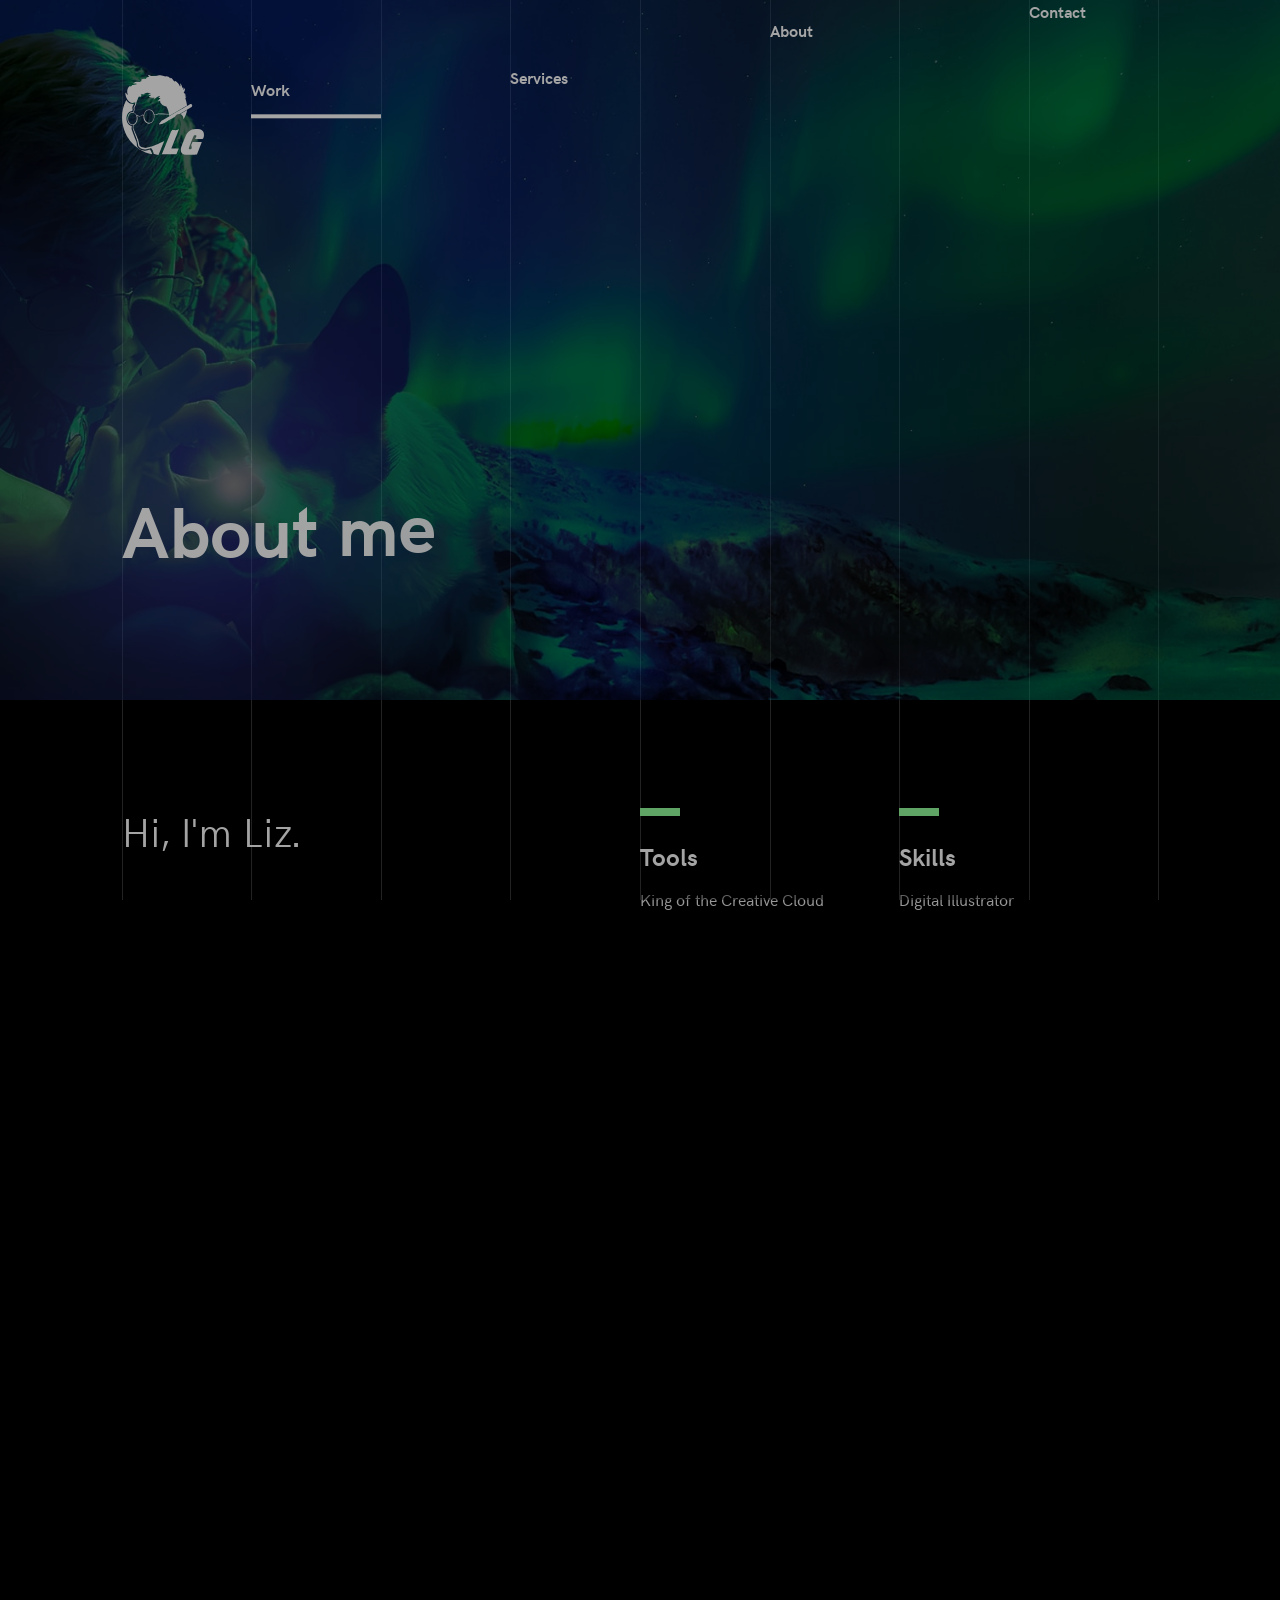
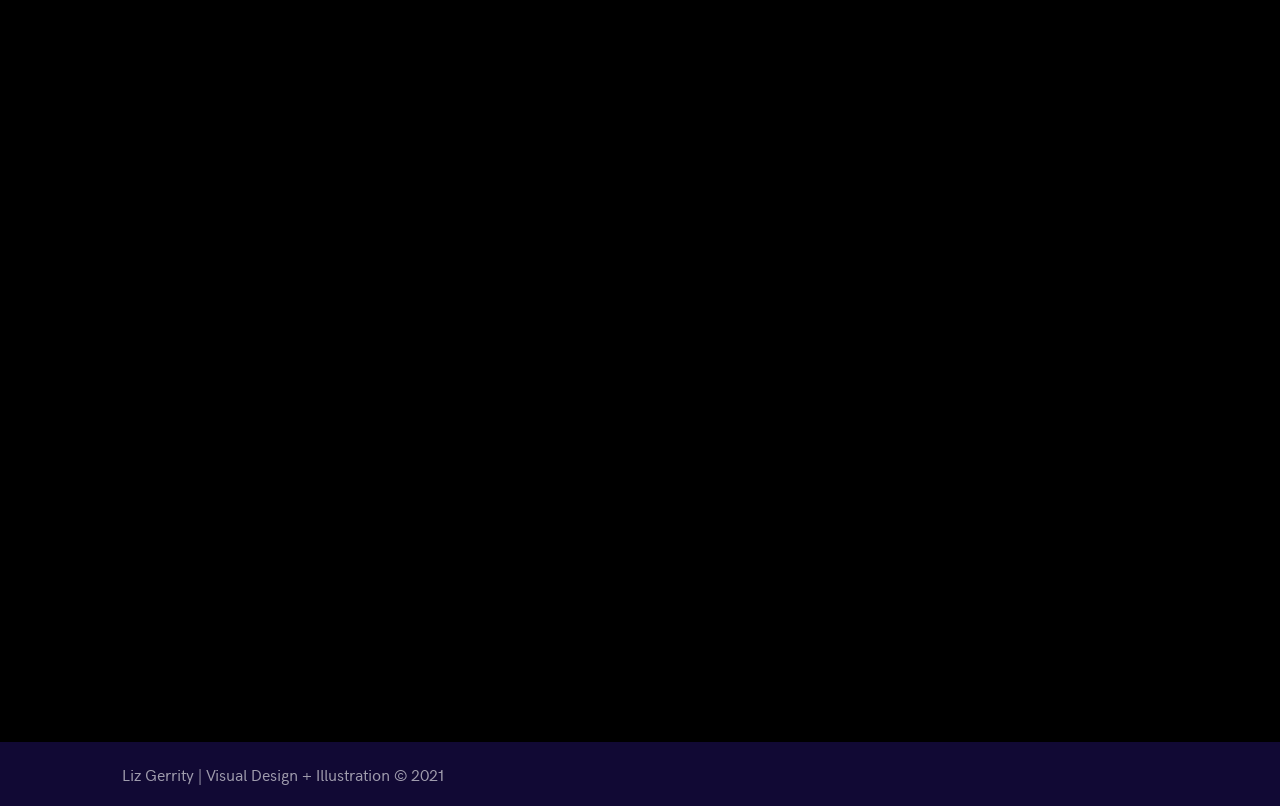
==== about.html @ 6adce179 "Portfolio files" ====
<!DOCTYPE html>
<html lang="en">

<head>
  <title>Liz Gerrity | Visual Design + Illustration</title>
  <meta name="viewport" content="width=device-width, initial-scale=1, maximum-scale=1">
  <meta charset="utf-8">
  <meta name="format-detection" content="telephone=no">
  <link rel="stylesheet" type="text/css" href="css/core.css">
  <link rel="stylesheet" type="text/css" href="css/animsition.min.css">
  <link rel="stylesheet" type="text/css" href="css/elements.css">
  <link rel="stylesheet" type="text/css" href="css/custom.css">
  <link rel="icon" href="favicon.ico">
</head>

<body>
  <div id="wrapper" class="animsition">
    <div id="loader" class="fh">
      <section class="vcenter">
        <div class="container">
          <div class="indicator"> <span class="number">00</span><span class="unit">%</span>
            <div class="loadbar">
              <div class="inner"></div>
            </div>
          </div>
          <div class="img-count"><span class="loaded"></span><span class="description">images loaded</span></div>
        </div>
      </section>
    </div>
    <header id="main-header">
      <div class="container">
        <div class="grid">
          <nav class="main-nav">
            <div class="responsive-nav">
              <div class="bar"></div>
              <div class="bar"></div>
              <div class="bar"></div>
            </div>
            <ul class="nav-links">
              <li class="col-1 brand"><a href="index.html"><img alt="lg" src="images/logo.svg" class="logo"></a></li>
              <li class="col-1 has-dropdown"><a href="index.html" class="active nav-link undefined">Work</a>
                <ul class="dropdown">
                  <li>
                    <h6 class="dropdown-header">CASE STUDIES</h6>
                  </li>
                  <li><a href="trifecta-kombucha.html" class="nav-link undefined">Trifecta Kombucha</a></li>
                  <li><a href="andriotis.html" class="nav-link undefined">Andriotis Law</a></li>
                  <li><a href="otr.html" class="nav-link undefined">Off the Ropes</a></li>
                  <li><a href="julias-star.html" class="nav-link undefined">Julia's Star Foundation</a></li>
                  <li><a href="oberlin-college.html" class="nav-link undefined">Oberlin College</a></li>
                  <li><a href="jis.html" class="nav-link undefined">Jobs in Sports</a></li>
                  <li>
                    <hr class="dropdown-divider" />
                  </li>
                  <li>
                    <h6 class="dropdown-header">WORK</h6>
                  </li>
                  <li><a href="gallery.html" class="nav-link undefined">Gallery</a></li>
                </ul>
              </li>
              <li class="col-1 col-offset-1"><a href="services.html" class="nav-link undefined">Services</a></li>
              <li class="col-1 col-offset-1"><a href="about.html" class="nav-link undefined">About</a></li>
              <li class="col-1 col-offset-1"><a href="contact.html" class="nav-link undefined">Contact</a></li>
            </ul>
          </nav>
        </div>
      </div>
    </header>
    <div id="inner">
      <section class="mb-xl">
        <div class="hero behind-header small">
          <div style="background-image: url(images/profile/profile-hero.jpg);" class="bg faded"></div>
          <div class="vbottom">
            <div class="container">
              <div class="grid mb-md">
                <div class="col-8">
                  <h1 class="animatedText">About me</h1>
                </div>
              </div>
            </div>
          </div>
        </div>
      </section>
      <section class="mb-xl">
        <div class="container">
          <div class="grid">
            <div class="col-3">
              <div class="content-block">
                <h2>Hi, I'm Liz.</h2>
                <p>I'm a visual designer and illustrator.</p>
              </div>
              <br>
              <div class="content-block">
                <h4>The Infernal Lizard King</h4>
                <h3>More about me</h3>
                <ul class="no-style">
                  <li>🐉 Everybody calls me Lizard</li>
                  <li>🦊 I have a corgi named Potato</li>
                  <li>🧙‍♂️ Garth Nix's Old Kingdom series are my favorite books</li>
                  <li>🥊 I'm a Muaythai Champion</li>
                </ul>
                <br>
              </div>
              <div class="content-block">
                <h4>Summon yourself a Lizard</h4>
                <h3>Get in Touch</h3>
                <ul class="no-style">
                  <li>📨 Email: lizgerrity@outlook.com</li>
                  <li>📷 Instagram: @lizgerrity</li>
                </ul>
              </div>
            </div>
            <div class="col-2 col-offset-1">
              <div class="list-block">
                <h3 class="stripe">Tools</h3><span class="label">King of the Creative Cloud</span>
                <ul class="striped">
                  <li>Adobe Illustrator</li>
                  <li>Adobe Photoshop</li>
                  <li>Adobe After Effects</li>
                  <li>Adobe Animate</li>
                  <li>Adobe InDesign</li>
                  <li>Adobe Premiere</li>
                  <li>Adobe Lightroom</li>
                  <li>Adobe XD</li>
                </ul><span class="label">Digital Artist Warchest</span>
                <ul class="striped">
                  <li>Affinity Designer</li>
                  <li>Procreate</li>
                  <li>Clip Studio Paint</li>
                  <li>Lazy Nezumi</li>
                  <li>Astute Graphics</li>
                  <li>Overlord</li>
                </ul><span class="label">UI/UX + Web Silo</span>
                <ul class="striped">
                  <li>Adobe XD</li>
                  <li>Figma</li>
                  <li>Sketch</li>
                  <li>InVision</li>
                  <li>Zeplin</li>
                </ul><span class="label">3D</span>
                <ul class="striped">
                  <li>Blender</li>
                  <li>Maya</li>
                </ul>
              </div>
              <div class="list-block">
                <h3 class="stripe">Awards + Certificates</h3><span class="label">Hubspot</span>
                <ul class="striped">
                  <li>Inbound Marketing</li>
                  <li>Growth Driven Design</li>
                </ul><span class="label">Udemy</span>
                <ul class="striped">
                  <li>Art Fundamentals</li>
                  <li>Character Painting</li>
                  <li>Complete C# Unity Developer 2D</li>
                </ul><span class="label">Domestika</span>
                <ul class="striped">
                  <li>Illustrated Digital Lettering</li>
                  <li>Character Design</li>
                </ul><span class="label">Sharpspring</span>
                <ul class="striped">
                  <li>Sharpspring Certification</li>
                </ul>

              </div>
            </div>
            <div class="col-2">
              <div class="list-block">
                <h3 class="stripe">Skills</h3><span class="label">Digital Illustrator</span>
                <ul class="striped">
                  <li>Illustration</li>
                  <li>Concept Sketching</li>
                  <li>Vector Expert</li>
                </ul><span class="label">Animation, Motion, and Cartooning</span>
                <ul class="striped">
                  <li>2D Animation</li>
                  <li>Motion Design</li>
                  <li>Frame By Frame Animation</li>
                  <li>Storyboarding</li>
                </ul><span class="label">Web Design + Development</span>
                <ul class="striped">
                  <li>Web Design</li>
                  <li>Wireframing</li>
                  <li>Prototyping</li>
                  <li>Responsive Design</li>
                  <li>Product Design</li>
                  <li>Mobile Design</li>
                  <li>HTML5</li>
                  <li>CSS3</li>
                  <li>Javascript</li>
                  <li>WebGL</li>
                </ul><span class="label">Graphic Design</span>
                <ul class="striped">
                  <li>Typography</li>
                  <li>Color Theory</li>
                  <li>Layout Grids</li>
                  <li>Modular Grids</li>
                  <li>Composition</li>
                  <li>Technical Application</li>
                </ul><span class="label">Print Design</span>
                <ul class="striped">
                  <li>Screenprinting</li>
                  <li>Grand Format printing</li>
                  <li>File pre-flighting</li>
                  <li>Vinyl production - printing, plotting, lamination</li>
                </ul>
              </div>
              <div class="list-block">
                <h3 class="stripe">Past Clients</h3><span class="label">The Freelancer's Stable</span>
                <ul class="striped">
                  <li>Oberlin College</li>
                  <li>Andriotis Law</li>
                  <li>Off the Ropes</li>
                  <li>Eworld Fulfillment</li>
                  <li>Trifecta Kombucha</li>
                  <li>Easton Training Center</li>
                  <li>Google Red Rocks</li>
                  <li>Red Dot Storage</li>
                  <li>Prickly Pear Apparel</li>
                  <li>Vibrant Videos</li>
                </ul>
              </div>
            </div>
          </div>
        </div>
      </section>
    </div>
    <footer class="footer">
      <div class="container"><span>Liz Gerrity | Visual Design + Illustration &copy; 2021</span></div>
    </footer>
  </div>
  <script src="js/vendor.js"></script>
  <script src="modules/titan-slider/titan-slider.js"></script>
  <script src="modules/tera-lightbox/tera-lightbox.js"></script>
  <script src="js/functions.js"></script>
</body>

</html>
---- css/core.css ----
@charset "UTF-8";
/*--------------
---   Core   ---
---------------*/
/*! normalize.scss v0.1.0 | MIT License | based on git.io/normalize */
/**
 * 1. Set default font family to sans-serif.
 * 2. Prevent iOS text size adjust after orientation change, without disabling
 *    user zoom.
 */
html {
  font-family: sans-serif;
  /* 1 */
  -ms-text-size-adjust: 100%;
  /* 2 */
  -webkit-text-size-adjust: 100%;
  /* 2 */
}

/**
 * Remove default margin.
 */
body {
  margin: 0;
}

/* HTML5 display definitions
   ========================================================================== */
/**
 * Correct `block` display not defined for any HTML5 element in IE 8/9.
 * Correct `block` display not defined for `details` or `summary` in IE 10/11
 * and Firefox.
 * Correct `block` display not defined for `main` in IE 11.
 */
article,
aside,
details,
figcaption,
figure,
footer,
header,
hgroup,
main,
menu,
nav,
section,
summary {
  display: block;
}

/**
 * 1. Correct `inline-block` display not defined in IE 8/9.
 * 2. Normalize vertical alignment of `progress` in Chrome, Firefox, and Opera.
 */
audio,
canvas,
progress,
video {
  display: inline-block;
  /* 1 */
  vertical-align: baseline;
  /* 2 */
}

/**
 * Prevent modern browsers from displaying `audio` without controls.
 * Remove excess height in iOS 5 devices.
 */
audio:not([controls]) {
  display: none;
  height: 0;
}

/**
 * Address `[hidden]` styling not present in IE 8/9/10.
 * Hide the `template` element in IE 8/9/11, Safari, and Firefox < 22.
 */
[hidden],
template {
  display: none;
}

/* Links
   ========================================================================== */
/**
 * Remove the gray background color from active links in IE 10.
 */
a {
  background-color: transparent;
}

/**
 * Improve readability when focused and also mouse hovered in all browsers.
 */
a:active,
a:hover {
  outline: 0;
}

/* Text-level semantics
   ========================================================================== */
/**
 * Address styling not present in IE 8/9/10/11, Safari, and Chrome.
 */
abbr[title] {
  border-bottom: 1px dotted;
}

/**
 * Address style set to `bolder` in Firefox 4+, Safari, and Chrome.
 */
b,
strong {
  font-weight: bold;
}

/**
 * Address styling not present in Safari and Chrome.
 */
dfn {
  font-style: italic;
}

/**
 * Address variable `h1` font-size and margin within `section` and `article`
 * contexts in Firefox 4+, Safari, and Chrome.
 */
h1 {
  font-size: 2em;
  margin: 0.67em 0;
}

/**
 * Address styling not present in IE 8/9.
 */
mark {
  background: #ff0;
  color: #000;
}

/**
 * Address inconsistent and variable font size in all browsers.
 */
small {
  font-size: 80%;
}

/**
 * Prevent `sub` and `sup` affecting `line-height` in all browsers.
 */
sub,
sup {
  font-size: 75%;
  line-height: 0;
  position: relative;
  vertical-align: baseline;
}

sup {
  top: -0.5em;
}

sub {
  bottom: -0.25em;
}

/* Embedded content
   ========================================================================== */
/**
 * Remove border when inside `a` element in IE 8/9/10.
 */
img {
  border: 0;
}

/**
 * Correct overflow not hidden in IE 9/10/11.
 */
svg:not(:root) {
  overflow: hidden;
}

/* Grouping content
   ========================================================================== */
/**
 * Address margin not present in IE 8/9 and Safari.
 */
figure {
  margin: 1em 40px;
}

/**
 * Address differences between Firefox and other browsers.
 */
hr {
  box-sizing: content-box;
  height: 0;
}

/**
 * Contain overflow in all browsers.
 */
pre {
  overflow: auto;
}

/**
 * Address odd `em`-unit font size rendering in all browsers.
 */
code,
kbd,
pre,
samp {
  font-family: monospace, monospace;
  font-size: 1em;
}

/* Forms
   ========================================================================== */
/**
 * Known limitation: by default, Chrome and Safari on OS X allow very limited
 * styling of `select`, unless a `border` property is set.
 */
/**
 * 1. Correct color not being inherited.
 *    Known issue: affects color of disabled elements.
 * 2. Correct font properties not being inherited.
 * 3. Address margins set differently in Firefox 4+, Safari, and Chrome.
 */
button,
input,
optgroup,
select,
textarea {
  color: inherit;
  /* 1 */
  font: inherit;
  /* 2 */
  margin: 0;
  /* 3 */
}

/**
 * Address `overflow` set to `hidden` in IE 8/9/10/11.
 */
button {
  overflow: visible;
}

/**
 * Address inconsistent `text-transform` inheritance for `button` and `select`.
 * All other form control elements do not inherit `text-transform` values.
 * Correct `button` style inheritance in Firefox, IE 8/9/10/11, and Opera.
 * Correct `select` style inheritance in Firefox.
 */
button,
select {
  text-transform: none;
}

/**
 * 1. Avoid the WebKit bug in Android 4.0.* where (2) destroys native `audio`
 *    and `video` controls.
 * 2. Correct inability to style clickable `input` types in iOS.
 * 3. Improve usability and consistency of cursor style between image-type
 *    `input` and others.
 */
button,
html input[type="button"],
input[type="reset"],
input[type="submit"] {
  -webkit-appearance: button;
  /* 2 */
  cursor: pointer;
  /* 3 */
}

/**
 * Re-set default cursor for disabled elements.
 */
button[disabled],
html input[disabled] {
  cursor: default;
}

/**
 * Remove inner padding and border in Firefox 4+.
 */
button::-moz-focus-inner,
input::-moz-focus-inner {
  border: 0;
  padding: 0;
}

/**
 * Address Firefox 4+ setting `line-height` on `input` using `!important` in
 * the UA stylesheet.
 */
input {
  line-height: normal;
}

/**
 * It's recommended that you don't attempt to style these elements.
 * Firefox's implementation doesn't respect box-sizing, padding, or width.
 *
 * 1. Address box sizing set to `content-box` in IE 8/9/10.
 * 2. Remove excess padding in IE 8/9/10.
 */
input[type="checkbox"],
input[type="radio"] {
  box-sizing: border-box;
  /* 1 */
  padding: 0;
  /* 2 */
}

/**
 * Fix the cursor style for Chrome's increment/decrement buttons. For certain
 * `font-size` values of the `input`, it causes the cursor style of the
 * decrement button to change from `default` to `text`.
 */
input[type="number"]::-webkit-inner-spin-button,
input[type="number"]::-webkit-outer-spin-button {
  height: auto;
}

/**
 * 1. Address `appearance` set to `searchfield` in Safari and Chrome.
 * 2. Address `box-sizing` set to `border-box` in Safari and Chrome
 *    (include `-moz` to future-proof).
 */
input[type="search"] {
  -webkit-appearance: textfield;
  /* 1 */
  /* 2 */
  box-sizing: content-box;
}

/**
 * Remove inner padding and search cancel button in Safari and Chrome on OS X.
 * Safari (but not Chrome) clips the cancel button when the search input has
 * padding (and `textfield` appearance).
 */
input[type="search"]::-webkit-search-cancel-button,
input[type="search"]::-webkit-search-decoration {
  -webkit-appearance: none;
}

/**
 * Define consistent border, margin, and padding.
 */
fieldset {
  border: 1px solid #c0c0c0;
  margin: 0 2px;
  padding: 0.35em 0.625em 0.75em;
}

/**
 * 1. Correct `color` not being inherited in IE 8/9/10/11.
 * 2. Remove padding so people aren't caught out if they zero out fieldsets.
 */
legend {
  border: 0;
  /* 1 */
  padding: 0;
  /* 2 */
}

/**
 * Remove default vertical scrollbar in IE 8/9/10/11.
 */
textarea {
  overflow: auto;
}

/**
 * Don't inherit the `font-weight` (applied by a rule above).
 * NOTE: the default cannot safely be changed in Chrome and Safari on OS X.
 */
optgroup {
  font-weight: bold;
}

/* Tables
   ========================================================================== */
/**
 * Remove most spacing between table cells.
 */
table {
  border-collapse: collapse;
  border-spacing: 0;
}

td,
th {
  padding: 0;
}

/*!
 *  Font Awesome 4.7.0 by @davegandy - http://fontawesome.io - @fontawesome
 *  License - http://fontawesome.io/license (Font: SIL OFL 1.1, CSS: MIT License)
 */
/* FONT PATH
 * -------------------------- */
@font-face {
  font-family: 'FontAwesome';
  src: url("../fonts/fontawesome-webfont.eot?v=4.7.0");
  src: url("../fonts/fontawesome-webfont.eot?#iefix&v=4.7.0") format("embedded-opentype"), url("../fonts/fontawesome-webfont.woff2?v=4.7.0") format("woff2"), url("../fonts/fontawesome-webfont.woff?v=4.7.0") format("woff"), url("../fonts/fontawesome-webfont.ttf?v=4.7.0") format("truetype"), url("../fonts/fontawesome-webfont.svg?v=4.7.0#fontawesomeregular") format("svg");
  font-weight: normal;
  font-style: normal;
}

.fa {
  display: inline-block;
  font: normal normal normal 14px/1 FontAwesome;
  font-size: inherit;
  text-rendering: auto;
  -webkit-font-smoothing: antialiased;
  -moz-osx-font-smoothing: grayscale;
}

/* makes the font 33% larger relative to the icon container */
.fa-lg {
  font-size: 1.33333em;
  line-height: 0.75em;
  vertical-align: -15%;
}

.fa-2x {
  font-size: 2em;
}

.fa-3x {
  font-size: 3em;
}

.fa-4x {
  font-size: 4em;
}

.fa-5x {
  font-size: 5em;
}

.fa-fw {
  width: 1.28571em;
  text-align: center;
}

.fa-ul {
  padding-left: 0;
  margin-left: 2.14286em;
  list-style-type: none;
}

.fa-ul > li {
  position: relative;
}

.fa-li {
  position: absolute;
  left: -2.14286em;
  width: 2.14286em;
  top: 0.14286em;
  text-align: center;
}

.fa-li.fa-lg {
  left: -1.85714em;
}

.fa-border {
  padding: .2em .25em .15em;
  border: solid 0.08em #eee;
  border-radius: .1em;
}

.fa-pull-left {
  float: left;
}

.fa-pull-right {
  float: right;
}

.fa.fa-pull-left {
  margin-right: .3em;
}

.fa.fa-pull-right {
  margin-left: .3em;
}

/* Deprecated as of 4.4.0 */
.pull-right {
  float: right;
}

.pull-left {
  float: left;
}

.fa.pull-left {
  margin-right: .3em;
}

.fa.pull-right {
  margin-left: .3em;
}

.fa-spin {
  animation: fa-spin 2s infinite linear;
}

.fa-pulse {
  animation: fa-spin 1s infinite steps(8);
}

@keyframes fa-spin {
  0% {
    transform: rotate(0deg);
  }
  100% {
    transform: rotate(359deg);
  }
}

.fa-rotate-90 {
  -ms-filter: "progid:DXImageTransform.Microsoft.BasicImage(rotation=1)";
  transform: rotate(90deg);
}

.fa-rotate-180 {
  -ms-filter: "progid:DXImageTransform.Microsoft.BasicImage(rotation=2)";
  transform: rotate(180deg);
}

.fa-rotate-270 {
  -ms-filter: "progid:DXImageTransform.Microsoft.BasicImage(rotation=3)";
  transform: rotate(270deg);
}

.fa-flip-horizontal {
  -ms-filter: "progid:DXImageTransform.Microsoft.BasicImage(rotation=0, mirror=1)";
  transform: scale(-1, 1);
}

.fa-flip-vertical {
  -ms-filter: "progid:DXImageTransform.Microsoft.BasicImage(rotation=2, mirror=1)";
  transform: scale(1, -1);
}

:root .fa-rotate-90,
:root .fa-rotate-180,
:root .fa-rotate-270,
:root .fa-flip-horizontal,
:root .fa-flip-vertical {
  -webkit-filter: none;
          filter: none;
}

.fa-stack {
  position: relative;
  display: inline-block;
  width: 2em;
  height: 2em;
  line-height: 2em;
  vertical-align: middle;
}

.fa-stack-1x, .fa-stack-2x {
  position: absolute;
  left: 0;
  width: 100%;
  text-align: center;
}

.fa-stack-1x {
  line-height: inherit;
}

.fa-stack-2x {
  font-size: 2em;
}

.fa-inverse {
  color: #fff;
}

/* Font Awesome uses the Unicode Private Use Area (PUA) to ensure screen
   readers do not read off random characters that represent icons */
.fa-glass:before {
  content: "";
}

.fa-music:before {
  content: "";
}

.fa-search:before {
  content: "";
}

.fa-envelope-o:before {
  content: "";
}

.fa-heart:before {
  content: "";
}

.fa-star:before {
  content: "";
}

.fa-star-o:before {
  content: "";
}

.fa-user:before {
  content: "";
}

.fa-film:before {
  content: "";
}

.fa-th-large:before {
  content: "";
}

.fa-th:before {
  content: "";
}

.fa-th-list:before {
  content: "";
}

.fa-check:before {
  content: "";
}

.fa-remove:before,
.fa-close:before,
.fa-times:before {
  content: "";
}

.fa-search-plus:before {
  content: "";
}

.fa-search-minus:before {
  content: "";
}

.fa-power-off:before {
  content: "";
}

.fa-signal:before {
  content: "";
}

.fa-gear:before,
.fa-cog:before {
  content: "";
}

.fa-trash-o:before {
  content: "";
}

.fa-home:before {
  content: "";
}

.fa-file-o:before {
  content: "";
}

.fa-clock-o:before {
  content: "";
}

.fa-road:before {
  content: "";
}

.fa-download:before {
  content: "";
}

.fa-arrow-circle-o-down:before {
  content: "";
}

.fa-arrow-circle-o-up:before {
  content: "";
}

.fa-inbox:before {
  content: "";
}

.fa-play-circle-o:before {
  content: "";
}

.fa-rotate-right:before,
.fa-repeat:before {
  content: "";
}

.fa-refresh:before {
  content: "";
}

.fa-list-alt:before {
  content: "";
}

.fa-lock:before {
  content: "";
}

.fa-flag:before {
  content: "";
}

.fa-headphones:before {
  content: "";
}

.fa-volume-off:before {
  content: "";
}

.fa-volume-down:before {
  content: "";
}

.fa-volume-up:before {
  content: "";
}

.fa-qrcode:before {
  content: "";
}

.fa-barcode:before {
  content: "";
}

.fa-tag:before {
  content: "";
}

.fa-tags:before {
  content: "";
}

.fa-book:before {
  content: "";
}

.fa-bookmark:before {
  content: "";
}

.fa-print:before {
  content: "";
}

.fa-camera:before {
  content: "";
}

.fa-font:before {
  content: "";
}

.fa-bold:before {
  content: "";
}

.fa-italic:before {
  content: "";
}

.fa-text-height:before {
  content: "";
}

.fa-text-width:before {
  content: "";
}

.fa-align-left:before {
  content: "";
}

.fa-align-center:before {
  content: "";
}

.fa-align-right:before {
  content: "";
}

.fa-align-justify:before {
  content: "";
}

.fa-list:before {
  content: "";
}

.fa-dedent:before,
.fa-outdent:before {
  content: "";
}

.fa-indent:before {
  content: "";
}

.fa-video-camera:before {
  content: "";
}

.fa-photo:before,
.fa-image:before,
.fa-picture-o:before {
  content: "";
}

.fa-pencil:before {
  content: "";
}

.fa-map-marker:before {
  content: "";
}

.fa-adjust:before {
  content: "";
}

.fa-tint:before {
  content: "";
}

.fa-edit:before,
.fa-pencil-square-o:before {
  content: "";
}

.fa-share-square-o:before {
  content: "";
}

.fa-check-square-o:before {
  content: "";
}

.fa-arrows:before {
  content: "";
}

.fa-step-backward:before {
  content: "";
}

.fa-fast-backward:before {
  content: "";
}

.fa-backward:before {
  content: "";
}

.fa-play:before {
  content: "";
}

.fa-pause:before {
  content: "";
}

.fa-stop:before {
  content: "";
}

.fa-forward:before {
  content: "";
}

.fa-fast-forward:before {
  content: "";
}

.fa-step-forward:before {
  content: "";
}

.fa-eject:before {
  content: "";
}

.fa-chevron-left:before {
  content: "";
}

.fa-chevron-right:before {
  content: "";
}

.fa-plus-circle:before {
  content: "";
}

.fa-minus-circle:before {
  content: "";
}

.fa-times-circle:before {
  content: "";
}

.fa-check-circle:before {
  content: "";
}

.fa-question-circle:before {
  content: "";
}

.fa-info-circle:before {
  content: "";
}

.fa-crosshairs:before {
  content: "";
}

.fa-times-circle-o:before {
  content: "";
}

.fa-check-circle-o:before {
  content: "";
}

.fa-ban:before {
  content: "";
}

.fa-arrow-left:before {
  content: "";
}

.fa-arrow-right:before {
  content: "";
}

.fa-arrow-up:before {
  content: "";
}

.fa-arrow-down:before {
  content: "";
}

.fa-mail-forward:before,
.fa-share:before {
  content: "";
}

.fa-expand:before {
  content: "";
}

.fa-compress:before {
  content: "";
}

.fa-plus:before {
  content: "";
}

.fa-minus:before {
  content: "";
}

.fa-asterisk:before {
  content: "";
}

.fa-exclamation-circle:before {
  content: "";
}

.fa-gift:before {
  content: "";
}

.fa-leaf:before {
  content: "";
}

.fa-fire:before {
  content: "";
}

.fa-eye:before {
  content: "";
}

.fa-eye-slash:before {
  content: "";
}

.fa-warning:before,
.fa-exclamation-triangle:before {
  content: "";
}

.fa-plane:before {
  content: "";
}

.fa-calendar:before {
  content: "";
}

.fa-random:before {
  content: "";
}

.fa-comment:before {
  content: "";
}

.fa-magnet:before {
  content: "";
}

.fa-chevron-up:before {
  content: "";
}

.fa-chevron-down:before {
  content: "";
}

.fa-retweet:before {
  content: "";
}

.fa-shopping-cart:before {
  content: "";
}

.fa-folder:before {
  content: "";
}

.fa-folder-open:before {
  content: "";
}

.fa-arrows-v:before {
  content: "";
}

.fa-arrows-h:before {
  content: "";
}

.fa-bar-chart-o:before,
.fa-bar-chart:before {
  content: "";
}

.fa-twitter-square:before {
  content: "";
}

.fa-facebook-square:before {
  content: "";
}

.fa-camera-retro:before {
  content: "";
}

.fa-key:before {
  content: "";
}

.fa-gears:before,
.fa-cogs:before {
  content: "";
}

.fa-comments:before {
  content: "";
}

.fa-thumbs-o-up:before {
  content: "";
}

.fa-thumbs-o-down:before {
  content: "";
}

.fa-star-half:before {
  content: "";
}

.fa-heart-o:before {
  content: "";
}

.fa-sign-out:before {
  content: "";
}

.fa-linkedin-square:before {
  content: "";
}

.fa-thumb-tack:before {
  content: "";
}

.fa-external-link:before {
  content: "";
}

.fa-sign-in:before {
  content: "";
}

.fa-trophy:before {
  content: "";
}

.fa-github-square:before {
  content: "";
}

.fa-upload:before {
  content: "";
}

.fa-lemon-o:before {
  content: "";
}

.fa-phone:before {
  content: "";
}

.fa-square-o:before {
  content: "";
}

.fa-bookmark-o:before {
  content: "";
}

.fa-phone-square:before {
  content: "";
}

.fa-twitter:before {
  content: "";
}

.fa-facebook-f:before,
.fa-facebook:before {
  content: "";
}

.fa-github:before {
  content: "";
}

.fa-unlock:before {
  content: "";
}

.fa-credit-card:before {
  content: "";
}

.fa-feed:before,
.fa-rss:before {
  content: "";
}

.fa-hdd-o:before {
  content: "";
}

.fa-bullhorn:before {
  content: "";
}

.fa-bell:before {
  content: "";
}

.fa-certificate:before {
  content: "";
}

.fa-hand-o-right:before {
  content: "";
}

.fa-hand-o-left:before {
  content: "";
}

.fa-hand-o-up:before {
  content: "";
}

.fa-hand-o-down:before {
  content: "";
}

.fa-arrow-circle-left:before {
  content: "";
}

.fa-arrow-circle-right:before {
  content: "";
}

.fa-arrow-circle-up:before {
  content: "";
}

.fa-arrow-circle-down:before {
  content: "";
}

.fa-globe:before {
  content: "";
}

.fa-wrench:before {
  content: "";
}

.fa-tasks:before {
  content: "";
}

.fa-filter:before {
  content: "";
}

.fa-briefcase:before {
  content: "";
}

.fa-arrows-alt:before {
  content: "";
}

.fa-group:before,
.fa-users:before {
  content: "";
}

.fa-chain:before,
.fa-link:before {
  content: "";
}

.fa-cloud:before {
  content: "";
}

.fa-flask:before {
  content: "";
}

.fa-cut:before,
.fa-scissors:before {
  content: "";
}

.fa-copy:before,
.fa-files-o:before {
  content: "";
}

.fa-paperclip:before {
  content: "";
}

.fa-save:before,
.fa-floppy-o:before {
  content: "";
}

.fa-square:before {
  content: "";
}

.fa-navicon:before,
.fa-reorder:before,
.fa-bars:before {
  content: "";
}

.fa-list-ul:before {
  content: "";
}

.fa-list-ol:before {
  content: "";
}

.fa-strikethrough:before {
  content: "";
}

.fa-underline:before {
  content: "";
}

.fa-table:before {
  content: "";
}

.fa-magic:before {
  content: "";
}

.fa-truck:before {
  content: "";
}

.fa-pinterest:before {
  content: "";
}

.fa-pinterest-square:before {
  content: "";
}

.fa-google-plus-square:before {
  content: "";
}

.fa-google-plus:before {
  content: "";
}

.fa-money:before {
  content: "";
}

.fa-caret-down:before {
  content: "";
}

.fa-caret-up:before {
  content: "";
}

.fa-caret-left:before {
  content: "";
}

.fa-caret-right:before {
  content: "";
}

.fa-columns:before {
  content: "";
}

.fa-unsorted:before,
.fa-sort:before {
  content: "";
}

.fa-sort-down:before,
.fa-sort-desc:before {
  content: "";
}

.fa-sort-up:before,
.fa-sort-asc:before {
  content: "";
}

.fa-envelope:before {
  content: "";
}

.fa-linkedin:before {
  content: "";
}

.fa-rotate-left:before,
.fa-undo:before {
  content: "";
}

.fa-legal:before,
.fa-gavel:before {
  content: "";
}

.fa-dashboard:before,
.fa-tachometer:before {
  content: "";
}

.fa-comment-o:before {
  content: "";
}

.fa-comments-o:before {
  content: "";
}

.fa-flash:before,
.fa-bolt:before {
  content: "";
}

.fa-sitemap:before {
  content: "";
}

.fa-umbrella:before {
  content: "";
}

.fa-paste:before,
.fa-clipboard:before {
  content: "";
}

.fa-lightbulb-o:before {
  content: "";
}

.fa-exchange:before {
  content: "";
}

.fa-cloud-download:before {
  content: "";
}

.fa-cloud-upload:before {
  content: "";
}

.fa-user-md:before {
  content: "";
}

.fa-stethoscope:before {
  content: "";
}

.fa-suitcase:before {
  content: "";
}

.fa-bell-o:before {
  content: "";
}

.fa-coffee:before {
  content: "";
}

.fa-cutlery:before {
  content: "";
}

.fa-file-text-o:before {
  content: "";
}

.fa-building-o:before {
  content: "";
}

.fa-hospital-o:before {
  content: "";
}

.fa-ambulance:before {
  content: "";
}

.fa-medkit:before {
  content: "";
}

.fa-fighter-jet:before {
  content: "";
}

.fa-beer:before {
  content: "";
}

.fa-h-square:before {
  content: "";
}

.fa-plus-square:before {
  content: "";
}

.fa-angle-double-left:before {
  content: "";
}

.fa-angle-double-right:before {
  content: "";
}

.fa-angle-double-up:before {
  content: "";
}

.fa-angle-double-down:before {
  content: "";
}

.fa-angle-left:before {
  content: "";
}

.fa-angle-right:before {
  content: "";
}

.fa-angle-up:before {
  content: "";
}

.fa-angle-down:before {
  content: "";
}

.fa-desktop:before {
  content: "";
}

.fa-laptop:before {
  content: "";
}

.fa-tablet:before {
  content: "";
}

.fa-mobile-phone:before,
.fa-mobile:before {
  content: "";
}

.fa-circle-o:before {
  content: "";
}

.fa-quote-left:before {
  content: "";
}

.fa-quote-right:before {
  content: "";
}

.fa-spinner:before {
  content: "";
}

.fa-circle:before {
  content: "";
}

.fa-mail-reply:before,
.fa-reply:before {
  content: "";
}

.fa-github-alt:before {
  content: "";
}

.fa-folder-o:before {
  content: "";
}

.fa-folder-open-o:before {
  content: "";
}

.fa-smile-o:before {
  content: "";
}

.fa-frown-o:before {
  content: "";
}

.fa-meh-o:before {
  content: "";
}

.fa-gamepad:before {
  content: "";
}

.fa-keyboard-o:before {
  content: "";
}

.fa-flag-o:before {
  content: "";
}

.fa-flag-checkered:before {
  content: "";
}

.fa-terminal:before {
  content: "";
}

.fa-code:before {
  content: "";
}

.fa-mail-reply-all:before,
.fa-reply-all:before {
  content: "";
}

.fa-star-half-empty:before,
.fa-star-half-full:before,
.fa-star-half-o:before {
  content: "";
}

.fa-location-arrow:before {
  content: "";
}

.fa-crop:before {
  content: "";
}

.fa-code-fork:before {
  content: "";
}

.fa-unlink:before,
.fa-chain-broken:before {
  content: "";
}

.fa-question:before {
  content: "";
}

.fa-info:before {
  content: "";
}

.fa-exclamation:before {
  content: "";
}

.fa-superscript:before {
  content: "";
}

.fa-subscript:before {
  content: "";
}

.fa-eraser:before {
  content: "";
}

.fa-puzzle-piece:before {
  content: "";
}

.fa-microphone:before {
  content: "";
}

.fa-microphone-slash:before {
  content: "";
}

.fa-shield:before {
  content: "";
}

.fa-calendar-o:before {
  content: "";
}

.fa-fire-extinguisher:before {
  content: "";
}

.fa-rocket:before {
  content: "";
}

.fa-maxcdn:before {
  content: "";
}

.fa-chevron-circle-left:before {
  content: "";
}

.fa-chevron-circle-right:before {
  content: "";
}

.fa-chevron-circle-up:before {
  content: "";
}

.fa-chevron-circle-down:before {
  content: "";
}

.fa-html5:before {
  content: "";
}

.fa-css3:before {
  content: "";
}

.fa-anchor:before {
  content: "";
}

.fa-unlock-alt:before {
  content: "";
}

.fa-bullseye:before {
  content: "";
}

.fa-ellipsis-h:before {
  content: "";
}

.fa-ellipsis-v:before {
  content: "";
}

.fa-rss-square:before {
  content: "";
}

.fa-play-circle:before {
  content: "";
}

.fa-ticket:before {
  content: "";
}

.fa-minus-square:before {
  content: "";
}

.fa-minus-square-o:before {
  content: "";
}

.fa-level-up:before {
  content: "";
}

.fa-level-down:before {
  content: "";
}

.fa-check-square:before {
  content: "";
}

.fa-pencil-square:before {
  content: "";
}

.fa-external-link-square:before {
  content: "";
}

.fa-share-square:before {
  content: "";
}

.fa-compass:before {
  content: "";
}

.fa-toggle-down:before,
.fa-caret-square-o-down:before {
  content: "";
}

.fa-toggle-up:before,
.fa-caret-square-o-up:before {
  content: "";
}

.fa-toggle-right:before,
.fa-caret-square-o-right:before {
  content: "";
}

.fa-euro:before,
.fa-eur:before {
  content: "";
}

.fa-gbp:before {
  content: "";
}

.fa-dollar:before,
.fa-usd:before {
  content: "";
}

.fa-rupee:before,
.fa-inr:before {
  content: "";
}

.fa-cny:before,
.fa-rmb:before,
.fa-yen:before,
.fa-jpy:before {
  content: "";
}

.fa-ruble:before,
.fa-rouble:before,
.fa-rub:before {
  content: "";
}

.fa-won:before,
.fa-krw:before {
  content: "";
}

.fa-bitcoin:before,
.fa-btc:before {
  content: "";
}

.fa-file:before {
  content: "";
}

.fa-file-text:before {
  content: "";
}

.fa-sort-alpha-asc:before {
  content: "";
}

.fa-sort-alpha-desc:before {
  content: "";
}

.fa-sort-amount-asc:before {
  content: "";
}

.fa-sort-amount-desc:before {
  content: "";
}

.fa-sort-numeric-asc:before {
  content: "";
}

.fa-sort-numeric-desc:before {
  content: "";
}

.fa-thumbs-up:before {
  content: "";
}

.fa-thumbs-down:before {
  content: "";
}

.fa-youtube-square:before {
  content: "";
}

.fa-youtube:before {
  content: "";
}

.fa-xing:before {
  content: "";
}

.fa-xing-square:before {
  content: "";
}

.fa-youtube-play:before {
  content: "";
}

.fa-dropbox:before {
  content: "";
}

.fa-stack-overflow:before {
  content: "";
}

.fa-instagram:before {
  content: "";
}

.fa-flickr:before {
  content: "";
}

.fa-adn:before {
  content: "";
}

.fa-bitbucket:before {
  content: "";
}

.fa-bitbucket-square:before {
  content: "";
}

.fa-tumblr:before {
  content: "";
}

.fa-tumblr-square:before {
  content: "";
}

.fa-long-arrow-down:before {
  content: "";
}

.fa-long-arrow-up:before {
  content: "";
}

.fa-long-arrow-left:before {
  content: "";
}

.fa-long-arrow-right:before {
  content: "";
}

.fa-apple:before {
  content: "";
}

.fa-windows:before {
  content: "";
}

.fa-android:before {
  content: "";
}

.fa-linux:before {
  content: "";
}

.fa-dribbble:before {
  content: "";
}

.fa-skype:before {
  content: "";
}

.fa-foursquare:before {
  content: "";
}

.fa-trello:before {
  content: "";
}

.fa-female:before {
  content: "";
}

.fa-male:before {
  content: "";
}

.fa-gittip:before,
.fa-gratipay:before {
  content: "";
}

.fa-sun-o:before {
  content: "";
}

.fa-moon-o:before {
  content: "";
}

.fa-archive:before {
  content: "";
}

.fa-bug:before {
  content: "";
}

.fa-vk:before {
  content: "";
}

.fa-weibo:before {
  content: "";
}

.fa-renren:before {
  content: "";
}

.fa-pagelines:before {
  content: "";
}

.fa-stack-exchange:before {
  content: "";
}

.fa-arrow-circle-o-right:before {
  content: "";
}

.fa-arrow-circle-o-left:before {
  content: "";
}

.fa-toggle-left:before,
.fa-caret-square-o-left:before {
  content: "";
}

.fa-dot-circle-o:before {
  content: "";
}

.fa-wheelchair:before {
  content: "";
}

.fa-vimeo-square:before {
  content: "";
}

.fa-turkish-lira:before,
.fa-try:before {
  content: "";
}

.fa-plus-square-o:before {
  content: "";
}

.fa-space-shuttle:before {
  content: "";
}

.fa-slack:before {
  content: "";
}

.fa-envelope-square:before {
  content: "";
}

.fa-wordpress:before {
  content: "";
}

.fa-openid:before {
  content: "";
}

.fa-institution:before,
.fa-bank:before,
.fa-university:before {
  content: "";
}

.fa-mortar-board:before,
.fa-graduation-cap:before {
  content: "";
}

.fa-yahoo:before {
  content: "";
}

.fa-google:before {
  content: "";
}

.fa-reddit:before {
  content: "";
}

.fa-reddit-square:before {
  content: "";
}

.fa-stumbleupon-circle:before {
  content: "";
}

.fa-stumbleupon:before {
  content: "";
}

.fa-delicious:before {
  content: "";
}

.fa-digg:before {
  content: "";
}

.fa-pied-piper-pp:before {
  content: "";
}

.fa-pied-piper-alt:before {
  content: "";
}

.fa-drupal:before {
  content: "";
}

.fa-joomla:before {
  content: "";
}

.fa-language:before {
  content: "";
}

.fa-fax:before {
  content: "";
}

.fa-building:before {
  content: "";
}

.fa-child:before {
  content: "";
}

.fa-paw:before {
  content: "";
}

.fa-spoon:before {
  content: "";
}

.fa-cube:before {
  content: "";
}

.fa-cubes:before {
  content: "";
}

.fa-behance:before {
  content: "";
}

.fa-behance-square:before {
  content: "";
}

.fa-steam:before {
  content: "";
}

.fa-steam-square:before {
  content: "";
}

.fa-recycle:before {
  content: "";
}

.fa-automobile:before,
.fa-car:before {
  content: "";
}

.fa-cab:before,
.fa-taxi:before {
  content: "";
}

.fa-tree:before {
  content: "";
}

.fa-spotify:before {
  content: "";
}

.fa-deviantart:before {
  content: "";
}

.fa-soundcloud:before {
  content: "";
}

.fa-database:before {
  content: "";
}

.fa-file-pdf-o:before {
  content: "";
}

.fa-file-word-o:before {
  content: "";
}

.fa-file-excel-o:before {
  content: "";
}

.fa-file-powerpoint-o:before {
  content: "";
}

.fa-file-photo-o:before,
.fa-file-picture-o:before,
.fa-file-image-o:before {
  content: "";
}

.fa-file-zip-o:before,
.fa-file-archive-o:before {
  content: "";
}

.fa-file-sound-o:before,
.fa-file-audio-o:before {
  content: "";
}

.fa-file-movie-o:before,
.fa-file-video-o:before {
  content: "";
}

.fa-file-code-o:before {
  content: "";
}

.fa-vine:before {
  content: "";
}

.fa-codepen:before {
  content: "";
}

.fa-jsfiddle:before {
  content: "";
}

.fa-life-bouy:before,
.fa-life-buoy:before,
.fa-life-saver:before,
.fa-support:before,
.fa-life-ring:before {
  content: "";
}

.fa-circle-o-notch:before {
  content: "";
}

.fa-ra:before,
.fa-resistance:before,
.fa-rebel:before {
  content: "";
}

.fa-ge:before,
.fa-empire:before {
  content: "";
}

.fa-git-square:before {
  content: "";
}

.fa-git:before {
  content: "";
}

.fa-y-combinator-square:before,
.fa-yc-square:before,
.fa-hacker-news:before {
  content: "";
}

.fa-tencent-weibo:before {
  content: "";
}

.fa-qq:before {
  content: "";
}

.fa-wechat:before,
.fa-weixin:before {
  content: "";
}

.fa-send:before,
.fa-paper-plane:before {
  content: "";
}

.fa-send-o:before,
.fa-paper-plane-o:before {
  content: "";
}

.fa-history:before {
  content: "";
}

.fa-circle-thin:before {
  content: "";
}

.fa-header:before {
  content: "";
}

.fa-paragraph:before {
  content: "";
}

.fa-sliders:before {
  content: "";
}

.fa-share-alt:before {
  content: "";
}

.fa-share-alt-square:before {
  content: "";
}

.fa-bomb:before {
  content: "";
}

.fa-soccer-ball-o:before,
.fa-futbol-o:before {
  content: "";
}

.fa-tty:before {
  content: "";
}

.fa-binoculars:before {
  content: "";
}

.fa-plug:before {
  content: "";
}

.fa-slideshare:before {
  content: "";
}

.fa-twitch:before {
  content: "";
}

.fa-yelp:before {
  content: "";
}

.fa-newspaper-o:before {
  content: "";
}

.fa-wifi:before {
  content: "";
}

.fa-calculator:before {
  content: "";
}

.fa-paypal:before {
  content: "";
}

.fa-google-wallet:before {
  content: "";
}

.fa-cc-visa:before {
  content: "";
}

.fa-cc-mastercard:before {
  content: "";
}

.fa-cc-discover:before {
  content: "";
}

.fa-cc-amex:before {
  content: "";
}

.fa-cc-paypal:before {
  content: "";
}

.fa-cc-stripe:before {
  content: "";
}

.fa-bell-slash:before {
  content: "";
}

.fa-bell-slash-o:before {
  content: "";
}

.fa-trash:before {
  content: "";
}

.fa-copyright:before {
  content: "";
}

.fa-at:before {
  content: "";
}

.fa-eyedropper:before {
  content: "";
}

.fa-paint-brush:before {
  content: "";
}

.fa-birthday-cake:before {
  content: "";
}

.fa-area-chart:before {
  content: "";
}

.fa-pie-chart:before {
  content: "";
}

.fa-line-chart:before {
  content: "";
}

.fa-lastfm:before {
  content: "";
}

.fa-lastfm-square:before {
  content: "";
}

.fa-toggle-off:before {
  content: "";
}

.fa-toggle-on:before {
  content: "";
}

.fa-bicycle:before {
  content: "";
}

.fa-bus:before {
  content: "";
}

.fa-ioxhost:before {
  content: "";
}

.fa-angellist:before {
  content: "";
}

.fa-cc:before {
  content: "";
}

.fa-shekel:before,
.fa-sheqel:before,
.fa-ils:before {
  content: "";
}

.fa-meanpath:before {
  content: "";
}

.fa-buysellads:before {
  content: "";
}

.fa-connectdevelop:before {
  content: "";
}

.fa-dashcube:before {
  content: "";
}

.fa-forumbee:before {
  content: "";
}

.fa-leanpub:before {
  content: "";
}

.fa-sellsy:before {
  content: "";
}

.fa-shirtsinbulk:before {
  content: "";
}

.fa-simplybuilt:before {
  content: "";
}

.fa-skyatlas:before {
  content: "";
}

.fa-cart-plus:before {
  content: "";
}

.fa-cart-arrow-down:before {
  content: "";
}

.fa-diamond:before {
  content: "";
}

.fa-ship:before {
  content: "";
}

.fa-user-secret:before {
  content: "";
}

.fa-motorcycle:before {
  content: "";
}

.fa-street-view:before {
  content: "";
}

.fa-heartbeat:before {
  content: "";
}

.fa-venus:before {
  content: "";
}

.fa-mars:before {
  content: "";
}

.fa-mercury:before {
  content: "";
}

.fa-intersex:before,
.fa-transgender:before {
  content: "";
}

.fa-transgender-alt:before {
  content: "";
}

.fa-venus-double:before {
  content: "";
}

.fa-mars-double:before {
  content: "";
}

.fa-venus-mars:before {
  content: "";
}

.fa-mars-stroke:before {
  content: "";
}

.fa-mars-stroke-v:before {
  content: "";
}

.fa-mars-stroke-h:before {
  content: "";
}

.fa-neuter:before {
  content: "";
}

.fa-genderless:before {
  content: "";
}

.fa-facebook-official:before {
  content: "";
}

.fa-pinterest-p:before {
  content: "";
}

.fa-whatsapp:before {
  content: "";
}

.fa-server:before {
  content: "";
}

.fa-user-plus:before {
  content: "";
}

.fa-user-times:before {
  content: "";
}

.fa-hotel:before,
.fa-bed:before {
  content: "";
}

.fa-viacoin:before {
  content: "";
}

.fa-train:before {
  content: "";
}

.fa-subway:before {
  content: "";
}

.fa-medium:before {
  content: "";
}

.fa-yc:before,
.fa-y-combinator:before {
  content: "";
}

.fa-optin-monster:before {
  content: "";
}

.fa-opencart:before {
  content: "";
}

.fa-expeditedssl:before {
  content: "";
}

.fa-battery-4:before,
.fa-battery:before,
.fa-battery-full:before {
  content: "";
}

.fa-battery-3:before,
.fa-battery-three-quarters:before {
  content: "";
}

.fa-battery-2:before,
.fa-battery-half:before {
  content: "";
}

.fa-battery-1:before,
.fa-battery-quarter:before {
  content: "";
}

.fa-battery-0:before,
.fa-battery-empty:before {
  content: "";
}

.fa-mouse-pointer:before {
  content: "";
}

.fa-i-cursor:before {
  content: "";
}

.fa-object-group:before {
  content: "";
}

.fa-object-ungroup:before {
  content: "";
}

.fa-sticky-note:before {
  content: "";
}

.fa-sticky-note-o:before {
  content: "";
}

.fa-cc-jcb:before {
  content: "";
}

.fa-cc-diners-club:before {
  content: "";
}

.fa-clone:before {
  content: "";
}

.fa-balance-scale:before {
  content: "";
}

.fa-hourglass-o:before {
  content: "";
}

.fa-hourglass-1:before,
.fa-hourglass-start:before {
  content: "";
}

.fa-hourglass-2:before,
.fa-hourglass-half:before {
  content: "";
}

.fa-hourglass-3:before,
.fa-hourglass-end:before {
  content: "";
}

.fa-hourglass:before {
  content: "";
}

.fa-hand-grab-o:before,
.fa-hand-rock-o:before {
  content: "";
}

.fa-hand-stop-o:before,
.fa-hand-paper-o:before {
  content: "";
}

.fa-hand-scissors-o:before {
  content: "";
}

.fa-hand-lizard-o:before {
  content: "";
}

.fa-hand-spock-o:before {
  content: "";
}

.fa-hand-pointer-o:before {
  content: "";
}

.fa-hand-peace-o:before {
  content: "";
}

.fa-trademark:before {
  content: "";
}

.fa-registered:before {
  content: "";
}

.fa-creative-commons:before {
  content: "";
}

.fa-gg:before {
  content: "";
}

.fa-gg-circle:before {
  content: "";
}

.fa-tripadvisor:before {
  content: "";
}

.fa-odnoklassniki:before {
  content: "";
}

.fa-odnoklassniki-square:before {
  content: "";
}

.fa-get-pocket:before {
  content: "";
}

.fa-wikipedia-w:before {
  content: "";
}

.fa-safari:before {
  content: "";
}

.fa-chrome:before {
  content: "";
}

.fa-firefox:before {
  content: "";
}

.fa-opera:before {
  content: "";
}

.fa-internet-explorer:before {
  content: "";
}

.fa-tv:before,
.fa-television:before {
  content: "";
}

.fa-contao:before {
  content: "";
}

.fa-500px:before {
  content: "";
}

.fa-amazon:before {
  content: "";
}

.fa-calendar-plus-o:before {
  content: "";
}

.fa-calendar-minus-o:before {
  content: "";
}

.fa-calendar-times-o:before {
  content: "";
}

.fa-calendar-check-o:before {
  content: "";
}

.fa-industry:before {
  content: "";
}

.fa-map-pin:before {
  content: "";
}

.fa-map-signs:before {
  content: "";
}

.fa-map-o:before {
  content: "";
}

.fa-map:before {
  content: "";
}

.fa-commenting:before {
  content: "";
}

.fa-commenting-o:before {
  content: "";
}

.fa-houzz:before {
  content: "";
}

.fa-vimeo:before {
  content: "";
}

.fa-black-tie:before {
  content: "";
}

.fa-fonticons:before {
  content: "";
}

.fa-reddit-alien:before {
  content: "";
}

.fa-edge:before {
  content: "";
}

.fa-credit-card-alt:before {
  content: "";
}

.fa-codiepie:before {
  content: "";
}

.fa-modx:before {
  content: "";
}

.fa-fort-awesome:before {
  content: "";
}

.fa-usb:before {
  content: "";
}

.fa-product-hunt:before {
  content: "";
}

.fa-mixcloud:before {
  content: "";
}

.fa-scribd:before {
  content: "";
}

.fa-pause-circle:before {
  content: "";
}

.fa-pause-circle-o:before {
  content: "";
}

.fa-stop-circle:before {
  content: "";
}

.fa-stop-circle-o:before {
  content: "";
}

.fa-shopping-bag:before {
  content: "";
}

.fa-shopping-basket:before {
  content: "";
}

.fa-hashtag:before {
  content: "";
}

.fa-bluetooth:before {
  content: "";
}

.fa-bluetooth-b:before {
  content: "";
}

.fa-percent:before {
  content: "";
}

.fa-gitlab:before {
  content: "";
}

.fa-wpbeginner:before {
  content: "";
}

.fa-wpforms:before {
  content: "";
}

.fa-envira:before {
  content: "";
}

.fa-universal-access:before {
  content: "";
}

.fa-wheelchair-alt:before {
  content: "";
}

.fa-question-circle-o:before {
  content: "";
}

.fa-blind:before {
  content: "";
}

.fa-audio-description:before {
  content: "";
}

.fa-volume-control-phone:before {
  content: "";
}

.fa-braille:before {
  content: "";
}

.fa-assistive-listening-systems:before {
  content: "";
}

.fa-asl-interpreting:before,
.fa-american-sign-language-interpreting:before {
  content: "";
}

.fa-deafness:before,
.fa-hard-of-hearing:before,
.fa-deaf:before {
  content: "";
}

.fa-glide:before {
  content: "";
}

.fa-glide-g:before {
  content: "";
}

.fa-signing:before,
.fa-sign-language:before {
  content: "";
}

.fa-low-vision:before {
  content: "";
}

.fa-viadeo:before {
  content: "";
}

.fa-viadeo-square:before {
  content: "";
}

.fa-snapchat:before {
  content: "";
}

.fa-snapchat-ghost:before {
  content: "";
}

.fa-snapchat-square:before {
  content: "";
}

.fa-pied-piper:before {
  content: "";
}

.fa-first-order:before {
  content: "";
}

.fa-yoast:before {
  content: "";
}

.fa-themeisle:before {
  content: "";
}

.fa-google-plus-circle:before,
.fa-google-plus-official:before {
  content: "";
}

.fa-fa:before,
.fa-font-awesome:before {
  content: "";
}

.fa-handshake-o:before {
  content: "";
}

.fa-envelope-open:before {
  content: "";
}

.fa-envelope-open-o:before {
  content: "";
}

.fa-linode:before {
  content: "";
}

.fa-address-book:before {
  content: "";
}

.fa-address-book-o:before {
  content: "";
}

.fa-vcard:before,
.fa-address-card:before {
  content: "";
}

.fa-vcard-o:before,
.fa-address-card-o:before {
  content: "";
}

.fa-user-circle:before {
  content: "";
}

.fa-user-circle-o:before {
  content: "";
}

.fa-user-o:before {
  content: "";
}

.fa-id-badge:before {
  content: "";
}

.fa-drivers-license:before,
.fa-id-card:before {
  content: "";
}

.fa-drivers-license-o:before,
.fa-id-card-o:before {
  content: "";
}

.fa-quora:before {
  content: "";
}

.fa-free-code-camp:before {
  content: "";
}

.fa-telegram:before {
  content: "";
}

.fa-thermometer-4:before,
.fa-thermometer:before,
.fa-thermometer-full:before {
  content: "";
}

.fa-thermometer-3:before,
.fa-thermometer-three-quarters:before {
  content: "";
}

.fa-thermometer-2:before,
.fa-thermometer-half:before {
  content: "";
}

.fa-thermometer-1:before,
.fa-thermometer-quarter:before {
  content: "";
}

.fa-thermometer-0:before,
.fa-thermometer-empty:before {
  content: "";
}

.fa-shower:before {
  content: "";
}

.fa-bathtub:before,
.fa-s15:before,
.fa-bath:before {
  content: "";
}

.fa-podcast:before {
  content: "";
}

.fa-window-maximize:before {
  content: "";
}

.fa-window-minimize:before {
  content: "";
}

.fa-window-restore:before {
  content: "";
}

.fa-times-rectangle:before,
.fa-window-close:before {
  content: "";
}

.fa-times-rectangle-o:before,
.fa-window-close-o:before {
  content: "";
}

.fa-bandcamp:before {
  content: "";
}

.fa-grav:before {
  content: "";
}

.fa-etsy:before {
  content: "";
}

.fa-imdb:before {
  content: "";
}

.fa-ravelry:before {
  content: "";
}

.fa-eercast:before {
  content: "";
}

.fa-microchip:before {
  content: "";
}

.fa-snowflake-o:before {
  content: "";
}

.fa-superpowers:before {
  content: "";
}

.fa-wpexplorer:before {
  content: "";
}

.fa-meetup:before {
  content: "";
}

.sr-only {
  position: absolute;
  width: 1px;
  height: 1px;
  padding: 0;
  margin: -1px;
  overflow: hidden;
  clip: rect(0, 0, 0, 0);
  border: 0;
}

.sr-only-focusable:active, .sr-only-focusable:focus {
  position: static;
  width: auto;
  height: auto;
  margin: 0;
  overflow: visible;
  clip: auto;
}

/*!
  Ionicons, v4.2.3
  Created by Ben Sperry for the Ionic Framework, http://ionicons.com/
  https://twitter.com/benjsperry  https://twitter.com/ionicframework
  MIT License: https://github.com/driftyco/ionicons

  Android-style icons originally built by Google’s
  Material Design Icons: https://github.com/google/material-design-icons
  used under CC BY http://creativecommons.org/licenses/by/4.0/
  Modified icons to fit ionicon’s grid from original.
*/
@font-face {
  font-family: "Ionicons";
  src: url("../fonts/ionicons.eot?v=4.2.3");
  src: url("../fonts/ionicons.eot?v=4.2.3#iefix") format("embedded-opentype"), url("../fonts/ionicons.woff2?v=4.2.3") format("woff2"), url("../fonts/ionicons.woff?v=4.2.3") format("woff"), url("../fonts/ionicons.ttf?v=4.2.3") format("truetype"), url("../fonts/ionicons.svg?v=4.2.3#Ionicons") format("svg");
  font-weight: normal;
  font-style: normal;
}

.ion, .ionicons,
.ion-ios-add:before,
.ion-ios-add-circle:before,
.ion-ios-add-circle-outline:before,
.ion-ios-airplane:before,
.ion-ios-alarm:before,
.ion-ios-albums:before,
.ion-ios-alert:before,
.ion-ios-american-football:before,
.ion-ios-analytics:before,
.ion-ios-aperture:before,
.ion-ios-apps:before,
.ion-ios-appstore:before,
.ion-ios-archive:before,
.ion-ios-arrow-back:before,
.ion-ios-arrow-down:before,
.ion-ios-arrow-dropdown:before,
.ion-ios-arrow-dropdown-circle:before,
.ion-ios-arrow-dropleft:before,
.ion-ios-arrow-dropleft-circle:before,
.ion-ios-arrow-dropright:before,
.ion-ios-arrow-dropright-circle:before,
.ion-ios-arrow-dropup:before,
.ion-ios-arrow-dropup-circle:before,
.ion-ios-arrow-forward:before,
.ion-ios-arrow-round-back:before,
.ion-ios-arrow-round-down:before,
.ion-ios-arrow-round-forward:before,
.ion-ios-arrow-round-up:before,
.ion-ios-arrow-up:before,
.ion-ios-at:before,
.ion-ios-attach:before,
.ion-ios-backspace:before,
.ion-ios-barcode:before,
.ion-ios-baseball:before,
.ion-ios-basket:before,
.ion-ios-basketball:before,
.ion-ios-battery-charging:before,
.ion-ios-battery-dead:before,
.ion-ios-battery-full:before,
.ion-ios-beaker:before,
.ion-ios-bed:before,
.ion-ios-beer:before,
.ion-ios-bicycle:before,
.ion-ios-bluetooth:before,
.ion-ios-boat:before,
.ion-ios-body:before,
.ion-ios-bonfire:before,
.ion-ios-book:before,
.ion-ios-bookmark:before,
.ion-ios-bookmarks:before,
.ion-ios-bowtie:before,
.ion-ios-briefcase:before,
.ion-ios-browsers:before,
.ion-ios-brush:before,
.ion-ios-bug:before,
.ion-ios-build:before,
.ion-ios-bulb:before,
.ion-ios-bus:before,
.ion-ios-business:before,
.ion-ios-cafe:before,
.ion-ios-calculator:before,
.ion-ios-calendar:before,
.ion-ios-call:before,
.ion-ios-camera:before,
.ion-ios-car:before,
.ion-ios-card:before,
.ion-ios-cart:before,
.ion-ios-cash:before,
.ion-ios-cellular:before,
.ion-ios-chatboxes:before,
.ion-ios-chatbubbles:before,
.ion-ios-checkbox:before,
.ion-ios-checkbox-outline:before,
.ion-ios-checkmark:before,
.ion-ios-checkmark-circle:before,
.ion-ios-checkmark-circle-outline:before,
.ion-ios-clipboard:before,
.ion-ios-clock:before,
.ion-ios-close:before,
.ion-ios-close-circle:before,
.ion-ios-close-circle-outline:before,
.ion-ios-cloud:before,
.ion-ios-cloud-circle:before,
.ion-ios-cloud-done:before,
.ion-ios-cloud-download:before,
.ion-ios-cloud-outline:before,
.ion-ios-cloud-upload:before,
.ion-ios-cloudy:before,
.ion-ios-cloudy-night:before,
.ion-ios-code:before,
.ion-ios-code-download:before,
.ion-ios-code-working:before,
.ion-ios-cog:before,
.ion-ios-color-fill:before,
.ion-ios-color-filter:before,
.ion-ios-color-palette:before,
.ion-ios-color-wand:before,
.ion-ios-compass:before,
.ion-ios-construct:before,
.ion-ios-contact:before,
.ion-ios-contacts:before,
.ion-ios-contract:before,
.ion-ios-contrast:before,
.ion-ios-copy:before,
.ion-ios-create:before,
.ion-ios-crop:before,
.ion-ios-cube:before,
.ion-ios-cut:before,
.ion-ios-desktop:before,
.ion-ios-disc:before,
.ion-ios-document:before,
.ion-ios-done-all:before,
.ion-ios-download:before,
.ion-ios-easel:before,
.ion-ios-egg:before,
.ion-ios-exit:before,
.ion-ios-expand:before,
.ion-ios-eye:before,
.ion-ios-eye-off:before,
.ion-ios-fastforward:before,
.ion-ios-female:before,
.ion-ios-filing:before,
.ion-ios-film:before,
.ion-ios-finger-print:before,
.ion-ios-fitness:before,
.ion-ios-flag:before,
.ion-ios-flame:before,
.ion-ios-flash:before,
.ion-ios-flash-off:before,
.ion-ios-flashlight:before,
.ion-ios-flask:before,
.ion-ios-flower:before,
.ion-ios-folder:before,
.ion-ios-folder-open:before,
.ion-ios-football:before,
.ion-ios-funnel:before,
.ion-ios-gift:before,
.ion-ios-git-branch:before,
.ion-ios-git-commit:before,
.ion-ios-git-compare:before,
.ion-ios-git-merge:before,
.ion-ios-git-network:before,
.ion-ios-git-pull-request:before,
.ion-ios-glasses:before,
.ion-ios-globe:before,
.ion-ios-grid:before,
.ion-ios-hammer:before,
.ion-ios-hand:before,
.ion-ios-happy:before,
.ion-ios-headset:before,
.ion-ios-heart:before,
.ion-ios-heart-dislike:before,
.ion-ios-heart-empty:before,
.ion-ios-heart-half:before,
.ion-ios-help:before,
.ion-ios-help-buoy:before,
.ion-ios-help-circle:before,
.ion-ios-help-circle-outline:before,
.ion-ios-home:before,
.ion-ios-hourglass:before,
.ion-ios-ice-cream:before,
.ion-ios-image:before,
.ion-ios-images:before,
.ion-ios-infinite:before,
.ion-ios-information:before,
.ion-ios-information-circle:before,
.ion-ios-information-circle-outline:before,
.ion-ios-jet:before,
.ion-ios-journal:before,
.ion-ios-key:before,
.ion-ios-keypad:before,
.ion-ios-laptop:before,
.ion-ios-leaf:before,
.ion-ios-link:before,
.ion-ios-list:before,
.ion-ios-list-box:before,
.ion-ios-locate:before,
.ion-ios-lock:before,
.ion-ios-log-in:before,
.ion-ios-log-out:before,
.ion-ios-magnet:before,
.ion-ios-mail:before,
.ion-ios-mail-open:before,
.ion-ios-mail-unread:before,
.ion-ios-male:before,
.ion-ios-man:before,
.ion-ios-map:before,
.ion-ios-medal:before,
.ion-ios-medical:before,
.ion-ios-medkit:before,
.ion-ios-megaphone:before,
.ion-ios-menu:before,
.ion-ios-mic:before,
.ion-ios-mic-off:before,
.ion-ios-microphone:before,
.ion-ios-moon:before,
.ion-ios-more:before,
.ion-ios-move:before,
.ion-ios-musical-note:before,
.ion-ios-musical-notes:before,
.ion-ios-navigate:before,
.ion-ios-notifications:before,
.ion-ios-notifications-off:before,
.ion-ios-notifications-outline:before,
.ion-ios-nuclear:before,
.ion-ios-nutrition:before,
.ion-ios-open:before,
.ion-ios-options:before,
.ion-ios-outlet:before,
.ion-ios-paper:before,
.ion-ios-paper-plane:before,
.ion-ios-partly-sunny:before,
.ion-ios-pause:before,
.ion-ios-paw:before,
.ion-ios-people:before,
.ion-ios-person:before,
.ion-ios-person-add:before,
.ion-ios-phone-landscape:before,
.ion-ios-phone-portrait:before,
.ion-ios-photos:before,
.ion-ios-pie:before,
.ion-ios-pin:before,
.ion-ios-pint:before,
.ion-ios-pizza:before,
.ion-ios-planet:before,
.ion-ios-play:before,
.ion-ios-play-circle:before,
.ion-ios-podium:before,
.ion-ios-power:before,
.ion-ios-pricetag:before,
.ion-ios-pricetags:before,
.ion-ios-print:before,
.ion-ios-pulse:before,
.ion-ios-qr-scanner:before,
.ion-ios-quote:before,
.ion-ios-radio:before,
.ion-ios-radio-button-off:before,
.ion-ios-radio-button-on:before,
.ion-ios-rainy:before,
.ion-ios-recording:before,
.ion-ios-redo:before,
.ion-ios-refresh:before,
.ion-ios-refresh-circle:before,
.ion-ios-remove:before,
.ion-ios-remove-circle:before,
.ion-ios-remove-circle-outline:before,
.ion-ios-reorder:before,
.ion-ios-repeat:before,
.ion-ios-resize:before,
.ion-ios-restaurant:before,
.ion-ios-return-left:before,
.ion-ios-return-right:before,
.ion-ios-reverse-camera:before,
.ion-ios-rewind:before,
.ion-ios-ribbon:before,
.ion-ios-rocket:before,
.ion-ios-rose:before,
.ion-ios-sad:before,
.ion-ios-save:before,
.ion-ios-school:before,
.ion-ios-search:before,
.ion-ios-send:before,
.ion-ios-settings:before,
.ion-ios-share:before,
.ion-ios-share-alt:before,
.ion-ios-shirt:before,
.ion-ios-shuffle:before,
.ion-ios-skip-backward:before,
.ion-ios-skip-forward:before,
.ion-ios-snow:before,
.ion-ios-speedometer:before,
.ion-ios-square:before,
.ion-ios-square-outline:before,
.ion-ios-star:before,
.ion-ios-star-half:before,
.ion-ios-star-outline:before,
.ion-ios-stats:before,
.ion-ios-stopwatch:before,
.ion-ios-subway:before,
.ion-ios-sunny:before,
.ion-ios-swap:before,
.ion-ios-switch:before,
.ion-ios-sync:before,
.ion-ios-tablet-landscape:before,
.ion-ios-tablet-portrait:before,
.ion-ios-tennisball:before,
.ion-ios-text:before,
.ion-ios-thermometer:before,
.ion-ios-thumbs-down:before,
.ion-ios-thumbs-up:before,
.ion-ios-thunderstorm:before,
.ion-ios-time:before,
.ion-ios-timer:before,
.ion-ios-today:before,
.ion-ios-train:before,
.ion-ios-transgender:before,
.ion-ios-trash:before,
.ion-ios-trending-down:before,
.ion-ios-trending-up:before,
.ion-ios-trophy:before,
.ion-ios-tv:before,
.ion-ios-umbrella:before,
.ion-ios-undo:before,
.ion-ios-unlock:before,
.ion-ios-videocam:before,
.ion-ios-volume-high:before,
.ion-ios-volume-low:before,
.ion-ios-volume-mute:before,
.ion-ios-volume-off:before,
.ion-ios-walk:before,
.ion-ios-wallet:before,
.ion-ios-warning:before,
.ion-ios-watch:before,
.ion-ios-water:before,
.ion-ios-wifi:before,
.ion-ios-wine:before,
.ion-ios-woman:before,
.ion-logo-android:before,
.ion-logo-angular:before,
.ion-logo-apple:before,
.ion-logo-bitbucket:before,
.ion-logo-bitcoin:before,
.ion-logo-buffer:before,
.ion-logo-chrome:before,
.ion-logo-closed-captioning:before,
.ion-logo-codepen:before,
.ion-logo-css3:before,
.ion-logo-designernews:before,
.ion-logo-dribbble:before,
.ion-logo-dropbox:before,
.ion-logo-euro:before,
.ion-logo-facebook:before,
.ion-logo-flickr:before,
.ion-logo-foursquare:before,
.ion-logo-freebsd-devil:before,
.ion-logo-game-controller-a:before,
.ion-logo-game-controller-b:before,
.ion-logo-github:before,
.ion-logo-google:before,
.ion-logo-googleplus:before,
.ion-logo-hackernews:before,
.ion-logo-html5:before,
.ion-logo-instagram:before,
.ion-logo-ionic:before,
.ion-logo-ionitron:before,
.ion-logo-javascript:before,
.ion-logo-linkedin:before,
.ion-logo-markdown:before,
.ion-logo-model-s:before,
.ion-logo-no-smoking:before,
.ion-logo-nodejs:before,
.ion-logo-npm:before,
.ion-logo-octocat:before,
.ion-logo-pinterest:before,
.ion-logo-playstation:before,
.ion-logo-polymer:before,
.ion-logo-python:before,
.ion-logo-reddit:before,
.ion-logo-rss:before,
.ion-logo-sass:before,
.ion-logo-skype:before,
.ion-logo-slack:before,
.ion-logo-snapchat:before,
.ion-logo-steam:before,
.ion-logo-tumblr:before,
.ion-logo-tux:before,
.ion-logo-twitch:before,
.ion-logo-twitter:before,
.ion-logo-usd:before,
.ion-logo-vimeo:before,
.ion-logo-vk:before,
.ion-logo-whatsapp:before,
.ion-logo-windows:before,
.ion-logo-wordpress:before,
.ion-logo-xbox:before,
.ion-logo-xing:before,
.ion-logo-yahoo:before,
.ion-logo-yen:before,
.ion-logo-youtube:before,
.ion-md-add:before,
.ion-md-add-circle:before,
.ion-md-add-circle-outline:before,
.ion-md-airplane:before,
.ion-md-alarm:before,
.ion-md-albums:before,
.ion-md-alert:before,
.ion-md-american-football:before,
.ion-md-analytics:before,
.ion-md-aperture:before,
.ion-md-apps:before,
.ion-md-appstore:before,
.ion-md-archive:before,
.ion-md-arrow-back:before,
.ion-md-arrow-down:before,
.ion-md-arrow-dropdown:before,
.ion-md-arrow-dropdown-circle:before,
.ion-md-arrow-dropleft:before,
.ion-md-arrow-dropleft-circle:before,
.ion-md-arrow-dropright:before,
.ion-md-arrow-dropright-circle:before,
.ion-md-arrow-dropup:before,
.ion-md-arrow-dropup-circle:before,
.ion-md-arrow-forward:before,
.ion-md-arrow-round-back:before,
.ion-md-arrow-round-down:before,
.ion-md-arrow-round-forward:before,
.ion-md-arrow-round-up:before,
.ion-md-arrow-up:before,
.ion-md-at:before,
.ion-md-attach:before,
.ion-md-backspace:before,
.ion-md-barcode:before,
.ion-md-baseball:before,
.ion-md-basket:before,
.ion-md-basketball:before,
.ion-md-battery-charging:before,
.ion-md-battery-dead:before,
.ion-md-battery-full:before,
.ion-md-beaker:before,
.ion-md-bed:before,
.ion-md-beer:before,
.ion-md-bicycle:before,
.ion-md-bluetooth:before,
.ion-md-boat:before,
.ion-md-body:before,
.ion-md-bonfire:before,
.ion-md-book:before,
.ion-md-bookmark:before,
.ion-md-bookmarks:before,
.ion-md-bowtie:before,
.ion-md-briefcase:before,
.ion-md-browsers:before,
.ion-md-brush:before,
.ion-md-bug:before,
.ion-md-build:before,
.ion-md-bulb:before,
.ion-md-bus:before,
.ion-md-business:before,
.ion-md-cafe:before,
.ion-md-calculator:before,
.ion-md-calendar:before,
.ion-md-call:before,
.ion-md-camera:before,
.ion-md-car:before,
.ion-md-card:before,
.ion-md-cart:before,
.ion-md-cash:before,
.ion-md-cellular:before,
.ion-md-chatboxes:before,
.ion-md-chatbubbles:before,
.ion-md-checkbox:before,
.ion-md-checkbox-outline:before,
.ion-md-checkmark:before,
.ion-md-checkmark-circle:before,
.ion-md-checkmark-circle-outline:before,
.ion-md-clipboard:before,
.ion-md-clock:before,
.ion-md-close:before,
.ion-md-close-circle:before,
.ion-md-close-circle-outline:before,
.ion-md-cloud:before,
.ion-md-cloud-circle:before,
.ion-md-cloud-done:before,
.ion-md-cloud-download:before,
.ion-md-cloud-outline:before,
.ion-md-cloud-upload:before,
.ion-md-cloudy:before,
.ion-md-cloudy-night:before,
.ion-md-code:before,
.ion-md-code-download:before,
.ion-md-code-working:before,
.ion-md-cog:before,
.ion-md-color-fill:before,
.ion-md-color-filter:before,
.ion-md-color-palette:before,
.ion-md-color-wand:before,
.ion-md-compass:before,
.ion-md-construct:before,
.ion-md-contact:before,
.ion-md-contacts:before,
.ion-md-contract:before,
.ion-md-contrast:before,
.ion-md-copy:before,
.ion-md-create:before,
.ion-md-crop:before,
.ion-md-cube:before,
.ion-md-cut:before,
.ion-md-desktop:before,
.ion-md-disc:before,
.ion-md-document:before,
.ion-md-done-all:before,
.ion-md-download:before,
.ion-md-easel:before,
.ion-md-egg:before,
.ion-md-exit:before,
.ion-md-expand:before,
.ion-md-eye:before,
.ion-md-eye-off:before,
.ion-md-fastforward:before,
.ion-md-female:before,
.ion-md-filing:before,
.ion-md-film:before,
.ion-md-finger-print:before,
.ion-md-fitness:before,
.ion-md-flag:before,
.ion-md-flame:before,
.ion-md-flash:before,
.ion-md-flash-off:before,
.ion-md-flashlight:before,
.ion-md-flask:before,
.ion-md-flower:before,
.ion-md-folder:before,
.ion-md-folder-open:before,
.ion-md-football:before,
.ion-md-funnel:before,
.ion-md-gift:before,
.ion-md-git-branch:before,
.ion-md-git-commit:before,
.ion-md-git-compare:before,
.ion-md-git-merge:before,
.ion-md-git-network:before,
.ion-md-git-pull-request:before,
.ion-md-glasses:before,
.ion-md-globe:before,
.ion-md-grid:before,
.ion-md-hammer:before,
.ion-md-hand:before,
.ion-md-happy:before,
.ion-md-headset:before,
.ion-md-heart:before,
.ion-md-heart-dislike:before,
.ion-md-heart-empty:before,
.ion-md-heart-half:before,
.ion-md-help:before,
.ion-md-help-buoy:before,
.ion-md-help-circle:before,
.ion-md-help-circle-outline:before,
.ion-md-home:before,
.ion-md-hourglass:before,
.ion-md-ice-cream:before,
.ion-md-image:before,
.ion-md-images:before,
.ion-md-infinite:before,
.ion-md-information:before,
.ion-md-information-circle:before,
.ion-md-information-circle-outline:before,
.ion-md-jet:before,
.ion-md-journal:before,
.ion-md-key:before,
.ion-md-keypad:before,
.ion-md-laptop:before,
.ion-md-leaf:before,
.ion-md-link:before,
.ion-md-list:before,
.ion-md-list-box:before,
.ion-md-locate:before,
.ion-md-lock:before,
.ion-md-log-in:before,
.ion-md-log-out:before,
.ion-md-magnet:before,
.ion-md-mail:before,
.ion-md-mail-open:before,
.ion-md-mail-unread:before,
.ion-md-male:before,
.ion-md-man:before,
.ion-md-map:before,
.ion-md-medal:before,
.ion-md-medical:before,
.ion-md-medkit:before,
.ion-md-megaphone:before,
.ion-md-menu:before,
.ion-md-mic:before,
.ion-md-mic-off:before,
.ion-md-microphone:before,
.ion-md-moon:before,
.ion-md-more:before,
.ion-md-move:before,
.ion-md-musical-note:before,
.ion-md-musical-notes:before,
.ion-md-navigate:before,
.ion-md-notifications:before,
.ion-md-notifications-off:before,
.ion-md-notifications-outline:before,
.ion-md-nuclear:before,
.ion-md-nutrition:before,
.ion-md-open:before,
.ion-md-options:before,
.ion-md-outlet:before,
.ion-md-paper:before,
.ion-md-paper-plane:before,
.ion-md-partly-sunny:before,
.ion-md-pause:before,
.ion-md-paw:before,
.ion-md-people:before,
.ion-md-person:before,
.ion-md-person-add:before,
.ion-md-phone-landscape:before,
.ion-md-phone-portrait:before,
.ion-md-photos:before,
.ion-md-pie:before,
.ion-md-pin:before,
.ion-md-pint:before,
.ion-md-pizza:before,
.ion-md-planet:before,
.ion-md-play:before,
.ion-md-play-circle:before,
.ion-md-podium:before,
.ion-md-power:before,
.ion-md-pricetag:before,
.ion-md-pricetags:before,
.ion-md-print:before,
.ion-md-pulse:before,
.ion-md-qr-scanner:before,
.ion-md-quote:before,
.ion-md-radio:before,
.ion-md-radio-button-off:before,
.ion-md-radio-button-on:before,
.ion-md-rainy:before,
.ion-md-recording:before,
.ion-md-redo:before,
.ion-md-refresh:before,
.ion-md-refresh-circle:before,
.ion-md-remove:before,
.ion-md-remove-circle:before,
.ion-md-remove-circle-outline:before,
.ion-md-reorder:before,
.ion-md-repeat:before,
.ion-md-resize:before,
.ion-md-restaurant:before,
.ion-md-return-left:before,
.ion-md-return-right:before,
.ion-md-reverse-camera:before,
.ion-md-rewind:before,
.ion-md-ribbon:before,
.ion-md-rocket:before,
.ion-md-rose:before,
.ion-md-sad:before,
.ion-md-save:before,
.ion-md-school:before,
.ion-md-search:before,
.ion-md-send:before,
.ion-md-settings:before,
.ion-md-share:before,
.ion-md-share-alt:before,
.ion-md-shirt:before,
.ion-md-shuffle:before,
.ion-md-skip-backward:before,
.ion-md-skip-forward:before,
.ion-md-snow:before,
.ion-md-speedometer:before,
.ion-md-square:before,
.ion-md-square-outline:before,
.ion-md-star:before,
.ion-md-star-half:before,
.ion-md-star-outline:before,
.ion-md-stats:before,
.ion-md-stopwatch:before,
.ion-md-subway:before,
.ion-md-sunny:before,
.ion-md-swap:before,
.ion-md-switch:before,
.ion-md-sync:before,
.ion-md-tablet-landscape:before,
.ion-md-tablet-portrait:before,
.ion-md-tennisball:before,
.ion-md-text:before,
.ion-md-thermometer:before,
.ion-md-thumbs-down:before,
.ion-md-thumbs-up:before,
.ion-md-thunderstorm:before,
.ion-md-time:before,
.ion-md-timer:before,
.ion-md-today:before,
.ion-md-train:before,
.ion-md-transgender:before,
.ion-md-trash:before,
.ion-md-trending-down:before,
.ion-md-trending-up:before,
.ion-md-trophy:before,
.ion-md-tv:before,
.ion-md-umbrella:before,
.ion-md-undo:before,
.ion-md-unlock:before,
.ion-md-videocam:before,
.ion-md-volume-high:before,
.ion-md-volume-low:before,
.ion-md-volume-mute:before,
.ion-md-volume-off:before,
.ion-md-walk:before,
.ion-md-wallet:before,
.ion-md-warning:before,
.ion-md-watch:before,
.ion-md-water:before,
.ion-md-wifi:before,
.ion-md-wine:before,
.ion-md-woman:before {
  display: inline-block;
  font-family: "Ionicons";
  speak: none;
  font-style: normal;
  font-weight: normal;
  font-variant: normal;
  text-transform: none;
  text-rendering: auto;
  line-height: 1;
  -webkit-font-smoothing: antialiased;
  -moz-osx-font-smoothing: grayscale;
}

.ion-ios-add:before {
  content: "\f102";
}

.ion-ios-add-circle:before {
  content: "\f101";
}

.ion-ios-add-circle-outline:before {
  content: "\f100";
}

.ion-ios-airplane:before {
  content: "\f137";
}

.ion-ios-alarm:before {
  content: "\f3c8";
}

.ion-ios-albums:before {
  content: "\f3ca";
}

.ion-ios-alert:before {
  content: "\f104";
}

.ion-ios-american-football:before {
  content: "\f106";
}

.ion-ios-analytics:before {
  content: "\f3ce";
}

.ion-ios-aperture:before {
  content: "\f108";
}

.ion-ios-apps:before {
  content: "\f10a";
}

.ion-ios-appstore:before {
  content: "\f10c";
}

.ion-ios-archive:before {
  content: "\f10e";
}

.ion-ios-arrow-back:before {
  content: "\f3cf";
}

.ion-ios-arrow-down:before {
  content: "\f3d0";
}

.ion-ios-arrow-dropdown:before {
  content: "\f110";
}

.ion-ios-arrow-dropdown-circle:before {
  content: "\f125";
}

.ion-ios-arrow-dropleft:before {
  content: "\f112";
}

.ion-ios-arrow-dropleft-circle:before {
  content: "\f129";
}

.ion-ios-arrow-dropright:before {
  content: "\f114";
}

.ion-ios-arrow-dropright-circle:before {
  content: "\f12b";
}

.ion-ios-arrow-dropup:before {
  content: "\f116";
}

.ion-ios-arrow-dropup-circle:before {
  content: "\f12d";
}

.ion-ios-arrow-forward:before {
  content: "\f3d1";
}

.ion-ios-arrow-round-back:before {
  content: "\f117";
}

.ion-ios-arrow-round-down:before {
  content: "\f118";
}

.ion-ios-arrow-round-forward:before {
  content: "\f119";
}

.ion-ios-arrow-round-up:before {
  content: "\f11a";
}

.ion-ios-arrow-up:before {
  content: "\f3d8";
}

.ion-ios-at:before {
  content: "\f3da";
}

.ion-ios-attach:before {
  content: "\f11b";
}

.ion-ios-backspace:before {
  content: "\f11d";
}

.ion-ios-barcode:before {
  content: "\f3dc";
}

.ion-ios-baseball:before {
  content: "\f3de";
}

.ion-ios-basket:before {
  content: "\f11f";
}

.ion-ios-basketball:before {
  content: "\f3e0";
}

.ion-ios-battery-charging:before {
  content: "\f120";
}

.ion-ios-battery-dead:before {
  content: "\f121";
}

.ion-ios-battery-full:before {
  content: "\f122";
}

.ion-ios-beaker:before {
  content: "\f124";
}

.ion-ios-bed:before {
  content: "\f139";
}

.ion-ios-beer:before {
  content: "\f126";
}

.ion-ios-bicycle:before {
  content: "\f127";
}

.ion-ios-bluetooth:before {
  content: "\f128";
}

.ion-ios-boat:before {
  content: "\f12a";
}

.ion-ios-body:before {
  content: "\f3e4";
}

.ion-ios-bonfire:before {
  content: "\f12c";
}

.ion-ios-book:before {
  content: "\f3e8";
}

.ion-ios-bookmark:before {
  content: "\f12e";
}

.ion-ios-bookmarks:before {
  content: "\f3ea";
}

.ion-ios-bowtie:before {
  content: "\f130";
}

.ion-ios-briefcase:before {
  content: "\f3ee";
}

.ion-ios-browsers:before {
  content: "\f3f0";
}

.ion-ios-brush:before {
  content: "\f132";
}

.ion-ios-bug:before {
  content: "\f134";
}

.ion-ios-build:before {
  content: "\f136";
}

.ion-ios-bulb:before {
  content: "\f138";
}

.ion-ios-bus:before {
  content: "\f13a";
}

.ion-ios-business:before {
  content: "\f1a3";
}

.ion-ios-cafe:before {
  content: "\f13c";
}

.ion-ios-calculator:before {
  content: "\f3f2";
}

.ion-ios-calendar:before {
  content: "\f3f4";
}

.ion-ios-call:before {
  content: "\f13e";
}

.ion-ios-camera:before {
  content: "\f3f6";
}

.ion-ios-car:before {
  content: "\f140";
}

.ion-ios-card:before {
  content: "\f142";
}

.ion-ios-cart:before {
  content: "\f3f8";
}

.ion-ios-cash:before {
  content: "\f144";
}

.ion-ios-cellular:before {
  content: "\f13d";
}

.ion-ios-chatboxes:before {
  content: "\f3fa";
}

.ion-ios-chatbubbles:before {
  content: "\f146";
}

.ion-ios-checkbox:before {
  content: "\f148";
}

.ion-ios-checkbox-outline:before {
  content: "\f147";
}

.ion-ios-checkmark:before {
  content: "\f3ff";
}

.ion-ios-checkmark-circle:before {
  content: "\f14a";
}

.ion-ios-checkmark-circle-outline:before {
  content: "\f149";
}

.ion-ios-clipboard:before {
  content: "\f14c";
}

.ion-ios-clock:before {
  content: "\f403";
}

.ion-ios-close:before {
  content: "\f406";
}

.ion-ios-close-circle:before {
  content: "\f14e";
}

.ion-ios-close-circle-outline:before {
  content: "\f14d";
}

.ion-ios-cloud:before {
  content: "\f40c";
}

.ion-ios-cloud-circle:before {
  content: "\f152";
}

.ion-ios-cloud-done:before {
  content: "\f154";
}

.ion-ios-cloud-download:before {
  content: "\f408";
}

.ion-ios-cloud-outline:before {
  content: "\f409";
}

.ion-ios-cloud-upload:before {
  content: "\f40b";
}

.ion-ios-cloudy:before {
  content: "\f410";
}

.ion-ios-cloudy-night:before {
  content: "\f40e";
}

.ion-ios-code:before {
  content: "\f157";
}

.ion-ios-code-download:before {
  content: "\f155";
}

.ion-ios-code-working:before {
  content: "\f156";
}

.ion-ios-cog:before {
  content: "\f412";
}

.ion-ios-color-fill:before {
  content: "\f159";
}

.ion-ios-color-filter:before {
  content: "\f414";
}

.ion-ios-color-palette:before {
  content: "\f15b";
}

.ion-ios-color-wand:before {
  content: "\f416";
}

.ion-ios-compass:before {
  content: "\f15d";
}

.ion-ios-construct:before {
  content: "\f15f";
}

.ion-ios-contact:before {
  content: "\f41a";
}

.ion-ios-contacts:before {
  content: "\f161";
}

.ion-ios-contract:before {
  content: "\f162";
}

.ion-ios-contrast:before {
  content: "\f163";
}

.ion-ios-copy:before {
  content: "\f41c";
}

.ion-ios-create:before {
  content: "\f165";
}

.ion-ios-crop:before {
  content: "\f41e";
}

.ion-ios-cube:before {
  content: "\f168";
}

.ion-ios-cut:before {
  content: "\f16a";
}

.ion-ios-desktop:before {
  content: "\f16c";
}

.ion-ios-disc:before {
  content: "\f16e";
}

.ion-ios-document:before {
  content: "\f170";
}

.ion-ios-done-all:before {
  content: "\f171";
}

.ion-ios-download:before {
  content: "\f420";
}

.ion-ios-easel:before {
  content: "\f173";
}

.ion-ios-egg:before {
  content: "\f175";
}

.ion-ios-exit:before {
  content: "\f177";
}

.ion-ios-expand:before {
  content: "\f178";
}

.ion-ios-eye:before {
  content: "\f425";
}

.ion-ios-eye-off:before {
  content: "\f17a";
}

.ion-ios-fastforward:before {
  content: "\f427";
}

.ion-ios-female:before {
  content: "\f17b";
}

.ion-ios-filing:before {
  content: "\f429";
}

.ion-ios-film:before {
  content: "\f42b";
}

.ion-ios-finger-print:before {
  content: "\f17c";
}

.ion-ios-fitness:before {
  content: "\f1ab";
}

.ion-ios-flag:before {
  content: "\f42d";
}

.ion-ios-flame:before {
  content: "\f42f";
}

.ion-ios-flash:before {
  content: "\f17e";
}

.ion-ios-flash-off:before {
  content: "\f12f";
}

.ion-ios-flashlight:before {
  content: "\f141";
}

.ion-ios-flask:before {
  content: "\f431";
}

.ion-ios-flower:before {
  content: "\f433";
}

.ion-ios-folder:before {
  content: "\f435";
}

.ion-ios-folder-open:before {
  content: "\f180";
}

.ion-ios-football:before {
  content: "\f437";
}

.ion-ios-funnel:before {
  content: "\f182";
}

.ion-ios-gift:before {
  content: "\f191";
}

.ion-ios-git-branch:before {
  content: "\f183";
}

.ion-ios-git-commit:before {
  content: "\f184";
}

.ion-ios-git-compare:before {
  content: "\f185";
}

.ion-ios-git-merge:before {
  content: "\f186";
}

.ion-ios-git-network:before {
  content: "\f187";
}

.ion-ios-git-pull-request:before {
  content: "\f188";
}

.ion-ios-glasses:before {
  content: "\f43f";
}

.ion-ios-globe:before {
  content: "\f18a";
}

.ion-ios-grid:before {
  content: "\f18c";
}

.ion-ios-hammer:before {
  content: "\f18e";
}

.ion-ios-hand:before {
  content: "\f190";
}

.ion-ios-happy:before {
  content: "\f192";
}

.ion-ios-headset:before {
  content: "\f194";
}

.ion-ios-heart:before {
  content: "\f443";
}

.ion-ios-heart-dislike:before {
  content: "\f13f";
}

.ion-ios-heart-empty:before {
  content: "\f19b";
}

.ion-ios-heart-half:before {
  content: "\f19d";
}

.ion-ios-help:before {
  content: "\f446";
}

.ion-ios-help-buoy:before {
  content: "\f196";
}

.ion-ios-help-circle:before {
  content: "\f198";
}

.ion-ios-help-circle-outline:before {
  content: "\f197";
}

.ion-ios-home:before {
  content: "\f448";
}

.ion-ios-hourglass:before {
  content: "\f103";
}

.ion-ios-ice-cream:before {
  content: "\f19a";
}

.ion-ios-image:before {
  content: "\f19c";
}

.ion-ios-images:before {
  content: "\f19e";
}

.ion-ios-infinite:before {
  content: "\f44a";
}

.ion-ios-information:before {
  content: "\f44d";
}

.ion-ios-information-circle:before {
  content: "\f1a0";
}

.ion-ios-information-circle-outline:before {
  content: "\f19f";
}

.ion-ios-jet:before {
  content: "\f1a5";
}

.ion-ios-journal:before {
  content: "\f189";
}

.ion-ios-key:before {
  content: "\f1a7";
}

.ion-ios-keypad:before {
  content: "\f450";
}

.ion-ios-laptop:before {
  content: "\f1a8";
}

.ion-ios-leaf:before {
  content: "\f1aa";
}

.ion-ios-link:before {
  content: "\f22a";
}

.ion-ios-list:before {
  content: "\f454";
}

.ion-ios-list-box:before {
  content: "\f143";
}

.ion-ios-locate:before {
  content: "\f1ae";
}

.ion-ios-lock:before {
  content: "\f1b0";
}

.ion-ios-log-in:before {
  content: "\f1b1";
}

.ion-ios-log-out:before {
  content: "\f1b2";
}

.ion-ios-magnet:before {
  content: "\f1b4";
}

.ion-ios-mail:before {
  content: "\f1b8";
}

.ion-ios-mail-open:before {
  content: "\f1b6";
}

.ion-ios-mail-unread:before {
  content: "\f145";
}

.ion-ios-male:before {
  content: "\f1b9";
}

.ion-ios-man:before {
  content: "\f1bb";
}

.ion-ios-map:before {
  content: "\f1bd";
}

.ion-ios-medal:before {
  content: "\f1bf";
}

.ion-ios-medical:before {
  content: "\f45c";
}

.ion-ios-medkit:before {
  content: "\f45e";
}

.ion-ios-megaphone:before {
  content: "\f1c1";
}

.ion-ios-menu:before {
  content: "\f1c3";
}

.ion-ios-mic:before {
  content: "\f461";
}

.ion-ios-mic-off:before {
  content: "\f45f";
}

.ion-ios-microphone:before {
  content: "\f1c6";
}

.ion-ios-moon:before {
  content: "\f468";
}

.ion-ios-more:before {
  content: "\f1c8";
}

.ion-ios-move:before {
  content: "\f1cb";
}

.ion-ios-musical-note:before {
  content: "\f46b";
}

.ion-ios-musical-notes:before {
  content: "\f46c";
}

.ion-ios-navigate:before {
  content: "\f46e";
}

.ion-ios-notifications:before {
  content: "\f1d3";
}

.ion-ios-notifications-off:before {
  content: "\f1d1";
}

.ion-ios-notifications-outline:before {
  content: "\f133";
}

.ion-ios-nuclear:before {
  content: "\f1d5";
}

.ion-ios-nutrition:before {
  content: "\f470";
}

.ion-ios-open:before {
  content: "\f1d7";
}

.ion-ios-options:before {
  content: "\f1d9";
}

.ion-ios-outlet:before {
  content: "\f1db";
}

.ion-ios-paper:before {
  content: "\f472";
}

.ion-ios-paper-plane:before {
  content: "\f1dd";
}

.ion-ios-partly-sunny:before {
  content: "\f1df";
}

.ion-ios-pause:before {
  content: "\f478";
}

.ion-ios-paw:before {
  content: "\f47a";
}

.ion-ios-people:before {
  content: "\f47c";
}

.ion-ios-person:before {
  content: "\f47e";
}

.ion-ios-person-add:before {
  content: "\f1e1";
}

.ion-ios-phone-landscape:before {
  content: "\f1e2";
}

.ion-ios-phone-portrait:before {
  content: "\f1e3";
}

.ion-ios-photos:before {
  content: "\f482";
}

.ion-ios-pie:before {
  content: "\f484";
}

.ion-ios-pin:before {
  content: "\f1e5";
}

.ion-ios-pint:before {
  content: "\f486";
}

.ion-ios-pizza:before {
  content: "\f1e7";
}

.ion-ios-planet:before {
  content: "\f1eb";
}

.ion-ios-play:before {
  content: "\f488";
}

.ion-ios-play-circle:before {
  content: "\f113";
}

.ion-ios-podium:before {
  content: "\f1ed";
}

.ion-ios-power:before {
  content: "\f1ef";
}

.ion-ios-pricetag:before {
  content: "\f48d";
}

.ion-ios-pricetags:before {
  content: "\f48f";
}

.ion-ios-print:before {
  content: "\f1f1";
}

.ion-ios-pulse:before {
  content: "\f493";
}

.ion-ios-qr-scanner:before {
  content: "\f1f3";
}

.ion-ios-quote:before {
  content: "\f1f5";
}

.ion-ios-radio:before {
  content: "\f1f9";
}

.ion-ios-radio-button-off:before {
  content: "\f1f6";
}

.ion-ios-radio-button-on:before {
  content: "\f1f7";
}

.ion-ios-rainy:before {
  content: "\f495";
}

.ion-ios-recording:before {
  content: "\f497";
}

.ion-ios-redo:before {
  content: "\f499";
}

.ion-ios-refresh:before {
  content: "\f49c";
}

.ion-ios-refresh-circle:before {
  content: "\f135";
}

.ion-ios-remove:before {
  content: "\f1fc";
}

.ion-ios-remove-circle:before {
  content: "\f1fb";
}

.ion-ios-remove-circle-outline:before {
  content: "\f1fa";
}

.ion-ios-reorder:before {
  content: "\f1fd";
}

.ion-ios-repeat:before {
  content: "\f1fe";
}

.ion-ios-resize:before {
  content: "\f1ff";
}

.ion-ios-restaurant:before {
  content: "\f201";
}

.ion-ios-return-left:before {
  content: "\f202";
}

.ion-ios-return-right:before {
  content: "\f203";
}

.ion-ios-reverse-camera:before {
  content: "\f49f";
}

.ion-ios-rewind:before {
  content: "\f4a1";
}

.ion-ios-ribbon:before {
  content: "\f205";
}

.ion-ios-rocket:before {
  content: "\f14b";
}

.ion-ios-rose:before {
  content: "\f4a3";
}

.ion-ios-sad:before {
  content: "\f207";
}

.ion-ios-save:before {
  content: "\f1a6";
}

.ion-ios-school:before {
  content: "\f209";
}

.ion-ios-search:before {
  content: "\f4a5";
}

.ion-ios-send:before {
  content: "\f20c";
}

.ion-ios-settings:before {
  content: "\f4a7";
}

.ion-ios-share:before {
  content: "\f211";
}

.ion-ios-share-alt:before {
  content: "\f20f";
}

.ion-ios-shirt:before {
  content: "\f213";
}

.ion-ios-shuffle:before {
  content: "\f4a9";
}

.ion-ios-skip-backward:before {
  content: "\f215";
}

.ion-ios-skip-forward:before {
  content: "\f217";
}

.ion-ios-snow:before {
  content: "\f218";
}

.ion-ios-speedometer:before {
  content: "\f4b0";
}

.ion-ios-square:before {
  content: "\f21a";
}

.ion-ios-square-outline:before {
  content: "\f15c";
}

.ion-ios-star:before {
  content: "\f4b3";
}

.ion-ios-star-half:before {
  content: "\f4b1";
}

.ion-ios-star-outline:before {
  content: "\f4b2";
}

.ion-ios-stats:before {
  content: "\f21c";
}

.ion-ios-stopwatch:before {
  content: "\f4b5";
}

.ion-ios-subway:before {
  content: "\f21e";
}

.ion-ios-sunny:before {
  content: "\f4b7";
}

.ion-ios-swap:before {
  content: "\f21f";
}

.ion-ios-switch:before {
  content: "\f221";
}

.ion-ios-sync:before {
  content: "\f222";
}

.ion-ios-tablet-landscape:before {
  content: "\f223";
}

.ion-ios-tablet-portrait:before {
  content: "\f24e";
}

.ion-ios-tennisball:before {
  content: "\f4bb";
}

.ion-ios-text:before {
  content: "\f250";
}

.ion-ios-thermometer:before {
  content: "\f252";
}

.ion-ios-thumbs-down:before {
  content: "\f254";
}

.ion-ios-thumbs-up:before {
  content: "\f256";
}

.ion-ios-thunderstorm:before {
  content: "\f4bd";
}

.ion-ios-time:before {
  content: "\f4bf";
}

.ion-ios-timer:before {
  content: "\f4c1";
}

.ion-ios-today:before {
  content: "\f14f";
}

.ion-ios-train:before {
  content: "\f258";
}

.ion-ios-transgender:before {
  content: "\f259";
}

.ion-ios-trash:before {
  content: "\f4c5";
}

.ion-ios-trending-down:before {
  content: "\f25a";
}

.ion-ios-trending-up:before {
  content: "\f25b";
}

.ion-ios-trophy:before {
  content: "\f25d";
}

.ion-ios-tv:before {
  content: "\f115";
}

.ion-ios-umbrella:before {
  content: "\f25f";
}

.ion-ios-undo:before {
  content: "\f4c7";
}

.ion-ios-unlock:before {
  content: "\f261";
}

.ion-ios-videocam:before {
  content: "\f4cd";
}

.ion-ios-volume-high:before {
  content: "\f11c";
}

.ion-ios-volume-low:before {
  content: "\f11e";
}

.ion-ios-volume-mute:before {
  content: "\f263";
}

.ion-ios-volume-off:before {
  content: "\f264";
}

.ion-ios-walk:before {
  content: "\f266";
}

.ion-ios-wallet:before {
  content: "\f18b";
}

.ion-ios-warning:before {
  content: "\f268";
}

.ion-ios-watch:before {
  content: "\f269";
}

.ion-ios-water:before {
  content: "\f26b";
}

.ion-ios-wifi:before {
  content: "\f26d";
}

.ion-ios-wine:before {
  content: "\f26f";
}

.ion-ios-woman:before {
  content: "\f271";
}

.ion-logo-android:before {
  content: "\f225";
}

.ion-logo-angular:before {
  content: "\f227";
}

.ion-logo-apple:before {
  content: "\f229";
}

.ion-logo-bitbucket:before {
  content: "\f193";
}

.ion-logo-bitcoin:before {
  content: "\f22b";
}

.ion-logo-buffer:before {
  content: "\f22d";
}

.ion-logo-chrome:before {
  content: "\f22f";
}

.ion-logo-closed-captioning:before {
  content: "\f105";
}

.ion-logo-codepen:before {
  content: "\f230";
}

.ion-logo-css3:before {
  content: "\f231";
}

.ion-logo-designernews:before {
  content: "\f232";
}

.ion-logo-dribbble:before {
  content: "\f233";
}

.ion-logo-dropbox:before {
  content: "\f234";
}

.ion-logo-euro:before {
  content: "\f235";
}

.ion-logo-facebook:before {
  content: "\f236";
}

.ion-logo-flickr:before {
  content: "\f107";
}

.ion-logo-foursquare:before {
  content: "\f237";
}

.ion-logo-freebsd-devil:before {
  content: "\f238";
}

.ion-logo-game-controller-a:before {
  content: "\f13b";
}

.ion-logo-game-controller-b:before {
  content: "\f181";
}

.ion-logo-github:before {
  content: "\f239";
}

.ion-logo-google:before {
  content: "\f23a";
}

.ion-logo-googleplus:before {
  content: "\f23b";
}

.ion-logo-hackernews:before {
  content: "\f23c";
}

.ion-logo-html5:before {
  content: "\f23d";
}

.ion-logo-instagram:before {
  content: "\f23e";
}

.ion-logo-ionic:before {
  content: "\f150";
}

.ion-logo-ionitron:before {
  content: "\f151";
}

.ion-logo-javascript:before {
  content: "\f23f";
}

.ion-logo-linkedin:before {
  content: "\f240";
}

.ion-logo-markdown:before {
  content: "\f241";
}

.ion-logo-model-s:before {
  content: "\f153";
}

.ion-logo-no-smoking:before {
  content: "\f109";
}

.ion-logo-nodejs:before {
  content: "\f242";
}

.ion-logo-npm:before {
  content: "\f195";
}

.ion-logo-octocat:before {
  content: "\f243";
}

.ion-logo-pinterest:before {
  content: "\f244";
}

.ion-logo-playstation:before {
  content: "\f245";
}

.ion-logo-polymer:before {
  content: "\f15e";
}

.ion-logo-python:before {
  content: "\f246";
}

.ion-logo-reddit:before {
  content: "\f247";
}

.ion-logo-rss:before {
  content: "\f248";
}

.ion-logo-sass:before {
  content: "\f249";
}

.ion-logo-skype:before {
  content: "\f24a";
}

.ion-logo-slack:before {
  content: "\f10b";
}

.ion-logo-snapchat:before {
  content: "\f24b";
}

.ion-logo-steam:before {
  content: "\f24c";
}

.ion-logo-tumblr:before {
  content: "\f24d";
}

.ion-logo-tux:before {
  content: "\f2ae";
}

.ion-logo-twitch:before {
  content: "\f2af";
}

.ion-logo-twitter:before {
  content: "\f2b0";
}

.ion-logo-usd:before {
  content: "\f2b1";
}

.ion-logo-vimeo:before {
  content: "\f2c4";
}

.ion-logo-vk:before {
  content: "\f10d";
}

.ion-logo-whatsapp:before {
  content: "\f2c5";
}

.ion-logo-windows:before {
  content: "\f32f";
}

.ion-logo-wordpress:before {
  content: "\f330";
}

.ion-logo-xbox:before {
  content: "\f34c";
}

.ion-logo-xing:before {
  content: "\f10f";
}

.ion-logo-yahoo:before {
  content: "\f34d";
}

.ion-logo-yen:before {
  content: "\f34e";
}

.ion-logo-youtube:before {
  content: "\f34f";
}

.ion-md-add:before {
  content: "\f273";
}

.ion-md-add-circle:before {
  content: "\f272";
}

.ion-md-add-circle-outline:before {
  content: "\f158";
}

.ion-md-airplane:before {
  content: "\f15a";
}

.ion-md-alarm:before {
  content: "\f274";
}

.ion-md-albums:before {
  content: "\f275";
}

.ion-md-alert:before {
  content: "\f276";
}

.ion-md-american-football:before {
  content: "\f277";
}

.ion-md-analytics:before {
  content: "\f278";
}

.ion-md-aperture:before {
  content: "\f279";
}

.ion-md-apps:before {
  content: "\f27a";
}

.ion-md-appstore:before {
  content: "\f27b";
}

.ion-md-archive:before {
  content: "\f27c";
}

.ion-md-arrow-back:before {
  content: "\f27d";
}

.ion-md-arrow-down:before {
  content: "\f27e";
}

.ion-md-arrow-dropdown:before {
  content: "\f280";
}

.ion-md-arrow-dropdown-circle:before {
  content: "\f27f";
}

.ion-md-arrow-dropleft:before {
  content: "\f282";
}

.ion-md-arrow-dropleft-circle:before {
  content: "\f281";
}

.ion-md-arrow-dropright:before {
  content: "\f284";
}

.ion-md-arrow-dropright-circle:before {
  content: "\f283";
}

.ion-md-arrow-dropup:before {
  content: "\f286";
}

.ion-md-arrow-dropup-circle:before {
  content: "\f285";
}

.ion-md-arrow-forward:before {
  content: "\f287";
}

.ion-md-arrow-round-back:before {
  content: "\f288";
}

.ion-md-arrow-round-down:before {
  content: "\f289";
}

.ion-md-arrow-round-forward:before {
  content: "\f28a";
}

.ion-md-arrow-round-up:before {
  content: "\f28b";
}

.ion-md-arrow-up:before {
  content: "\f28c";
}

.ion-md-at:before {
  content: "\f28d";
}

.ion-md-attach:before {
  content: "\f28e";
}

.ion-md-backspace:before {
  content: "\f28f";
}

.ion-md-barcode:before {
  content: "\f290";
}

.ion-md-baseball:before {
  content: "\f291";
}

.ion-md-basket:before {
  content: "\f292";
}

.ion-md-basketball:before {
  content: "\f293";
}

.ion-md-battery-charging:before {
  content: "\f294";
}

.ion-md-battery-dead:before {
  content: "\f295";
}

.ion-md-battery-full:before {
  content: "\f296";
}

.ion-md-beaker:before {
  content: "\f297";
}

.ion-md-bed:before {
  content: "\f160";
}

.ion-md-beer:before {
  content: "\f298";
}

.ion-md-bicycle:before {
  content: "\f299";
}

.ion-md-bluetooth:before {
  content: "\f29a";
}

.ion-md-boat:before {
  content: "\f29b";
}

.ion-md-body:before {
  content: "\f29c";
}

.ion-md-bonfire:before {
  content: "\f29d";
}

.ion-md-book:before {
  content: "\f29e";
}

.ion-md-bookmark:before {
  content: "\f29f";
}

.ion-md-bookmarks:before {
  content: "\f2a0";
}

.ion-md-bowtie:before {
  content: "\f2a1";
}

.ion-md-briefcase:before {
  content: "\f2a2";
}

.ion-md-browsers:before {
  content: "\f2a3";
}

.ion-md-brush:before {
  content: "\f2a4";
}

.ion-md-bug:before {
  content: "\f2a5";
}

.ion-md-build:before {
  content: "\f2a6";
}

.ion-md-bulb:before {
  content: "\f2a7";
}

.ion-md-bus:before {
  content: "\f2a8";
}

.ion-md-business:before {
  content: "\f1a4";
}

.ion-md-cafe:before {
  content: "\f2a9";
}

.ion-md-calculator:before {
  content: "\f2aa";
}

.ion-md-calendar:before {
  content: "\f2ab";
}

.ion-md-call:before {
  content: "\f2ac";
}

.ion-md-camera:before {
  content: "\f2ad";
}

.ion-md-car:before {
  content: "\f2b2";
}

.ion-md-card:before {
  content: "\f2b3";
}

.ion-md-cart:before {
  content: "\f2b4";
}

.ion-md-cash:before {
  content: "\f2b5";
}

.ion-md-cellular:before {
  content: "\f164";
}

.ion-md-chatboxes:before {
  content: "\f2b6";
}

.ion-md-chatbubbles:before {
  content: "\f2b7";
}

.ion-md-checkbox:before {
  content: "\f2b9";
}

.ion-md-checkbox-outline:before {
  content: "\f2b8";
}

.ion-md-checkmark:before {
  content: "\f2bc";
}

.ion-md-checkmark-circle:before {
  content: "\f2bb";
}

.ion-md-checkmark-circle-outline:before {
  content: "\f2ba";
}

.ion-md-clipboard:before {
  content: "\f2bd";
}

.ion-md-clock:before {
  content: "\f2be";
}

.ion-md-close:before {
  content: "\f2c0";
}

.ion-md-close-circle:before {
  content: "\f2bf";
}

.ion-md-close-circle-outline:before {
  content: "\f166";
}

.ion-md-cloud:before {
  content: "\f2c9";
}

.ion-md-cloud-circle:before {
  content: "\f2c2";
}

.ion-md-cloud-done:before {
  content: "\f2c3";
}

.ion-md-cloud-download:before {
  content: "\f2c6";
}

.ion-md-cloud-outline:before {
  content: "\f2c7";
}

.ion-md-cloud-upload:before {
  content: "\f2c8";
}

.ion-md-cloudy:before {
  content: "\f2cb";
}

.ion-md-cloudy-night:before {
  content: "\f2ca";
}

.ion-md-code:before {
  content: "\f2ce";
}

.ion-md-code-download:before {
  content: "\f2cc";
}

.ion-md-code-working:before {
  content: "\f2cd";
}

.ion-md-cog:before {
  content: "\f2cf";
}

.ion-md-color-fill:before {
  content: "\f2d0";
}

.ion-md-color-filter:before {
  content: "\f2d1";
}

.ion-md-color-palette:before {
  content: "\f2d2";
}

.ion-md-color-wand:before {
  content: "\f2d3";
}

.ion-md-compass:before {
  content: "\f2d4";
}

.ion-md-construct:before {
  content: "\f2d5";
}

.ion-md-contact:before {
  content: "\f2d6";
}

.ion-md-contacts:before {
  content: "\f2d7";
}

.ion-md-contract:before {
  content: "\f2d8";
}

.ion-md-contrast:before {
  content: "\f2d9";
}

.ion-md-copy:before {
  content: "\f2da";
}

.ion-md-create:before {
  content: "\f2db";
}

.ion-md-crop:before {
  content: "\f2dc";
}

.ion-md-cube:before {
  content: "\f2dd";
}

.ion-md-cut:before {
  content: "\f2de";
}

.ion-md-desktop:before {
  content: "\f2df";
}

.ion-md-disc:before {
  content: "\f2e0";
}

.ion-md-document:before {
  content: "\f2e1";
}

.ion-md-done-all:before {
  content: "\f2e2";
}

.ion-md-download:before {
  content: "\f2e3";
}

.ion-md-easel:before {
  content: "\f2e4";
}

.ion-md-egg:before {
  content: "\f2e5";
}

.ion-md-exit:before {
  content: "\f2e6";
}

.ion-md-expand:before {
  content: "\f2e7";
}

.ion-md-eye:before {
  content: "\f2e9";
}

.ion-md-eye-off:before {
  content: "\f2e8";
}

.ion-md-fastforward:before {
  content: "\f2ea";
}

.ion-md-female:before {
  content: "\f2eb";
}

.ion-md-filing:before {
  content: "\f2ec";
}

.ion-md-film:before {
  content: "\f2ed";
}

.ion-md-finger-print:before {
  content: "\f2ee";
}

.ion-md-fitness:before {
  content: "\f1ac";
}

.ion-md-flag:before {
  content: "\f2ef";
}

.ion-md-flame:before {
  content: "\f2f0";
}

.ion-md-flash:before {
  content: "\f2f1";
}

.ion-md-flash-off:before {
  content: "\f169";
}

.ion-md-flashlight:before {
  content: "\f16b";
}

.ion-md-flask:before {
  content: "\f2f2";
}

.ion-md-flower:before {
  content: "\f2f3";
}

.ion-md-folder:before {
  content: "\f2f5";
}

.ion-md-folder-open:before {
  content: "\f2f4";
}

.ion-md-football:before {
  content: "\f2f6";
}

.ion-md-funnel:before {
  content: "\f2f7";
}

.ion-md-gift:before {
  content: "\f199";
}

.ion-md-git-branch:before {
  content: "\f2fa";
}

.ion-md-git-commit:before {
  content: "\f2fb";
}

.ion-md-git-compare:before {
  content: "\f2fc";
}

.ion-md-git-merge:before {
  content: "\f2fd";
}

.ion-md-git-network:before {
  content: "\f2fe";
}

.ion-md-git-pull-request:before {
  content: "\f2ff";
}

.ion-md-glasses:before {
  content: "\f300";
}

.ion-md-globe:before {
  content: "\f301";
}

.ion-md-grid:before {
  content: "\f302";
}

.ion-md-hammer:before {
  content: "\f303";
}

.ion-md-hand:before {
  content: "\f304";
}

.ion-md-happy:before {
  content: "\f305";
}

.ion-md-headset:before {
  content: "\f306";
}

.ion-md-heart:before {
  content: "\f308";
}

.ion-md-heart-dislike:before {
  content: "\f167";
}

.ion-md-heart-empty:before {
  content: "\f1a1";
}

.ion-md-heart-half:before {
  content: "\f1a2";
}

.ion-md-help:before {
  content: "\f30b";
}

.ion-md-help-buoy:before {
  content: "\f309";
}

.ion-md-help-circle:before {
  content: "\f30a";
}

.ion-md-help-circle-outline:before {
  content: "\f16d";
}

.ion-md-home:before {
  content: "\f30c";
}

.ion-md-hourglass:before {
  content: "\f111";
}

.ion-md-ice-cream:before {
  content: "\f30d";
}

.ion-md-image:before {
  content: "\f30e";
}

.ion-md-images:before {
  content: "\f30f";
}

.ion-md-infinite:before {
  content: "\f310";
}

.ion-md-information:before {
  content: "\f312";
}

.ion-md-information-circle:before {
  content: "\f311";
}

.ion-md-information-circle-outline:before {
  content: "\f16f";
}

.ion-md-jet:before {
  content: "\f315";
}

.ion-md-journal:before {
  content: "\f18d";
}

.ion-md-key:before {
  content: "\f316";
}

.ion-md-keypad:before {
  content: "\f317";
}

.ion-md-laptop:before {
  content: "\f318";
}

.ion-md-leaf:before {
  content: "\f319";
}

.ion-md-link:before {
  content: "\f22e";
}

.ion-md-list:before {
  content: "\f31b";
}

.ion-md-list-box:before {
  content: "\f31a";
}

.ion-md-locate:before {
  content: "\f31c";
}

.ion-md-lock:before {
  content: "\f31d";
}

.ion-md-log-in:before {
  content: "\f31e";
}

.ion-md-log-out:before {
  content: "\f31f";
}

.ion-md-magnet:before {
  content: "\f320";
}

.ion-md-mail:before {
  content: "\f322";
}

.ion-md-mail-open:before {
  content: "\f321";
}

.ion-md-mail-unread:before {
  content: "\f172";
}

.ion-md-male:before {
  content: "\f323";
}

.ion-md-man:before {
  content: "\f324";
}

.ion-md-map:before {
  content: "\f325";
}

.ion-md-medal:before {
  content: "\f326";
}

.ion-md-medical:before {
  content: "\f327";
}

.ion-md-medkit:before {
  content: "\f328";
}

.ion-md-megaphone:before {
  content: "\f329";
}

.ion-md-menu:before {
  content: "\f32a";
}

.ion-md-mic:before {
  content: "\f32c";
}

.ion-md-mic-off:before {
  content: "\f32b";
}

.ion-md-microphone:before {
  content: "\f32d";
}

.ion-md-moon:before {
  content: "\f32e";
}

.ion-md-more:before {
  content: "\f1c9";
}

.ion-md-move:before {
  content: "\f331";
}

.ion-md-musical-note:before {
  content: "\f332";
}

.ion-md-musical-notes:before {
  content: "\f333";
}

.ion-md-navigate:before {
  content: "\f334";
}

.ion-md-notifications:before {
  content: "\f338";
}

.ion-md-notifications-off:before {
  content: "\f336";
}

.ion-md-notifications-outline:before {
  content: "\f337";
}

.ion-md-nuclear:before {
  content: "\f339";
}

.ion-md-nutrition:before {
  content: "\f33a";
}

.ion-md-open:before {
  content: "\f33b";
}

.ion-md-options:before {
  content: "\f33c";
}

.ion-md-outlet:before {
  content: "\f33d";
}

.ion-md-paper:before {
  content: "\f33f";
}

.ion-md-paper-plane:before {
  content: "\f33e";
}

.ion-md-partly-sunny:before {
  content: "\f340";
}

.ion-md-pause:before {
  content: "\f341";
}

.ion-md-paw:before {
  content: "\f342";
}

.ion-md-people:before {
  content: "\f343";
}

.ion-md-person:before {
  content: "\f345";
}

.ion-md-person-add:before {
  content: "\f344";
}

.ion-md-phone-landscape:before {
  content: "\f346";
}

.ion-md-phone-portrait:before {
  content: "\f347";
}

.ion-md-photos:before {
  content: "\f348";
}

.ion-md-pie:before {
  content: "\f349";
}

.ion-md-pin:before {
  content: "\f34a";
}

.ion-md-pint:before {
  content: "\f34b";
}

.ion-md-pizza:before {
  content: "\f354";
}

.ion-md-planet:before {
  content: "\f356";
}

.ion-md-play:before {
  content: "\f357";
}

.ion-md-play-circle:before {
  content: "\f174";
}

.ion-md-podium:before {
  content: "\f358";
}

.ion-md-power:before {
  content: "\f359";
}

.ion-md-pricetag:before {
  content: "\f35a";
}

.ion-md-pricetags:before {
  content: "\f35b";
}

.ion-md-print:before {
  content: "\f35c";
}

.ion-md-pulse:before {
  content: "\f35d";
}

.ion-md-qr-scanner:before {
  content: "\f35e";
}

.ion-md-quote:before {
  content: "\f35f";
}

.ion-md-radio:before {
  content: "\f362";
}

.ion-md-radio-button-off:before {
  content: "\f360";
}

.ion-md-radio-button-on:before {
  content: "\f361";
}

.ion-md-rainy:before {
  content: "\f363";
}

.ion-md-recording:before {
  content: "\f364";
}

.ion-md-redo:before {
  content: "\f365";
}

.ion-md-refresh:before {
  content: "\f366";
}

.ion-md-refresh-circle:before {
  content: "\f228";
}

.ion-md-remove:before {
  content: "\f368";
}

.ion-md-remove-circle:before {
  content: "\f367";
}

.ion-md-remove-circle-outline:before {
  content: "\f176";
}

.ion-md-reorder:before {
  content: "\f369";
}

.ion-md-repeat:before {
  content: "\f36a";
}

.ion-md-resize:before {
  content: "\f36b";
}

.ion-md-restaurant:before {
  content: "\f36c";
}

.ion-md-return-left:before {
  content: "\f36d";
}

.ion-md-return-right:before {
  content: "\f36e";
}

.ion-md-reverse-camera:before {
  content: "\f36f";
}

.ion-md-rewind:before {
  content: "\f370";
}

.ion-md-ribbon:before {
  content: "\f371";
}

.ion-md-rocket:before {
  content: "\f179";
}

.ion-md-rose:before {
  content: "\f372";
}

.ion-md-sad:before {
  content: "\f373";
}

.ion-md-save:before {
  content: "\f1a9";
}

.ion-md-school:before {
  content: "\f374";
}

.ion-md-search:before {
  content: "\f375";
}

.ion-md-send:before {
  content: "\f376";
}

.ion-md-settings:before {
  content: "\f377";
}

.ion-md-share:before {
  content: "\f379";
}

.ion-md-share-alt:before {
  content: "\f378";
}

.ion-md-shirt:before {
  content: "\f37a";
}

.ion-md-shuffle:before {
  content: "\f37b";
}

.ion-md-skip-backward:before {
  content: "\f37c";
}

.ion-md-skip-forward:before {
  content: "\f37d";
}

.ion-md-snow:before {
  content: "\f37e";
}

.ion-md-speedometer:before {
  content: "\f37f";
}

.ion-md-square:before {
  content: "\f381";
}

.ion-md-square-outline:before {
  content: "\f380";
}

.ion-md-star:before {
  content: "\f384";
}

.ion-md-star-half:before {
  content: "\f382";
}

.ion-md-star-outline:before {
  content: "\f383";
}

.ion-md-stats:before {
  content: "\f385";
}

.ion-md-stopwatch:before {
  content: "\f386";
}

.ion-md-subway:before {
  content: "\f387";
}

.ion-md-sunny:before {
  content: "\f388";
}

.ion-md-swap:before {
  content: "\f389";
}

.ion-md-switch:before {
  content: "\f38a";
}

.ion-md-sync:before {
  content: "\f38b";
}

.ion-md-tablet-landscape:before {
  content: "\f38c";
}

.ion-md-tablet-portrait:before {
  content: "\f38d";
}

.ion-md-tennisball:before {
  content: "\f38e";
}

.ion-md-text:before {
  content: "\f38f";
}

.ion-md-thermometer:before {
  content: "\f390";
}

.ion-md-thumbs-down:before {
  content: "\f391";
}

.ion-md-thumbs-up:before {
  content: "\f392";
}

.ion-md-thunderstorm:before {
  content: "\f393";
}

.ion-md-time:before {
  content: "\f394";
}

.ion-md-timer:before {
  content: "\f395";
}

.ion-md-today:before {
  content: "\f17d";
}

.ion-md-train:before {
  content: "\f396";
}

.ion-md-transgender:before {
  content: "\f397";
}

.ion-md-trash:before {
  content: "\f398";
}

.ion-md-trending-down:before {
  content: "\f399";
}

.ion-md-trending-up:before {
  content: "\f39a";
}

.ion-md-trophy:before {
  content: "\f39b";
}

.ion-md-tv:before {
  content: "\f17f";
}

.ion-md-umbrella:before {
  content: "\f39c";
}

.ion-md-undo:before {
  content: "\f39d";
}

.ion-md-unlock:before {
  content: "\f39e";
}

.ion-md-videocam:before {
  content: "\f39f";
}

.ion-md-volume-high:before {
  content: "\f123";
}

.ion-md-volume-low:before {
  content: "\f131";
}

.ion-md-volume-mute:before {
  content: "\f3a1";
}

.ion-md-volume-off:before {
  content: "\f3a2";
}

.ion-md-walk:before {
  content: "\f3a4";
}

.ion-md-wallet:before {
  content: "\f18f";
}

.ion-md-warning:before {
  content: "\f3a5";
}

.ion-md-watch:before {
  content: "\f3a6";
}

.ion-md-water:before {
  content: "\f3a7";
}

.ion-md-wifi:before {
  content: "\f3a8";
}

.ion-md-wine:before {
  content: "\f3a9";
}

.ion-md-woman:before {
  content: "\f3aa";
}

@font-face {
  font-family: 'HK Grotesk';
  src: url("../fonts/hkgrotesk-light-webfont.woff2") format("woff2"), url("../fonts/hkgrotesk-light-webfont.woff") format("woff");
  font-weight: 300;
  font-style: normal;
}

@font-face {
  font-family: 'HK Grotesk';
  src: url("../fonts/hkgrotesk-regular-webfont.woff2") format("woff2"), url("../fonts/hkgrotesk-regular-webfont.woff") format("woff");
  font-weight: 400;
  font-style: normal;
}

@font-face {
  font-family: 'HK Grotesk';
  src: url("../fonts/hkgrotesk-medium-webfont.woff2") format("woff2"), url("../fonts/hkgrotesk-medium-webfont.woff") format("woff");
  font-weight: 500;
  font-style: normal;
}

@font-face {
  font-family: 'HK Grotesk';
  src: url("../fonts/hkgrotesk-bold-webfont.woff2") format("woff2"), url("../fonts/hkgrotesk-bold-webfont.woff") format("woff");
  font-weight: bold;
  font-style: normal;
}

* {
  -webkit-font-smoothing: antialiased;
  -moz-osx-font-smoothing: grayscale;
  box-sizing: border-box;
}

::-moz-selection {
  background: #fff;
  color: #000;
}

::selection {
  background: #fff;
  color: #000;
}

a, textarea, input {
  -webkit-user-select: none;
}

a:focus, a:active, a:hover, textarea:focus, textarea:active, textarea:hover, input:focus, input:active, input:hover {
  outline: 0;
}

body {
  background: #000;
}

body * {
  color: #fff;
}

.vcenter, .vbottom {
  height: 100%;
  width: 100%;
  display: -ms-flexbox;
  display: flex;
  -ms-flex-align: center;
      align-items: center;
}

.vcenter.fs, .vbottom.fs {
  position: fixed;
  top: 0;
  left: 0;
  right: 0;
  bottom: 0;
  overflow-x: hidden;
}

@media screen and (max-width: 1200px) {
  .vcenter.fs, .vbottom.fs {
    bottom: auto;
    display: block;
    position: relative;
  }
}

@media screen and (max-width: 950px) {
  .vcenter.desktop, .vbottom.desktop {
    display: inline-block;
    text-align: center;
    padding-bottom: 0;
  }
}

@media screen and (min-width: 950px) {
  .vbottom-desktop {
    height: 100%;
    width: 100%;
    display: -ms-flexbox;
    display: flex;
    -ms-flex-align: end;
        align-items: flex-end;
  }
}

.nmb {
  margin-bottom: -260px;
}

@media screen and (max-width: 1200px) {
  .nmb {
    margin-bottom: -160px;
  }
}

.text-left {
  text-align: left;
}

.text-right {
  text-align: right;
}

.text-center {
  text-align: center;
}

.vbottom {
  -ms-flex-align: end;
      align-items: flex-end;
  padding-bottom: 64px;
}

.fh {
  height: 100vh;
  position: relative;
}

.mb-0 {
  margin-bottom: 0;
}

.pb-0 {
  padding-bottom: 0;
}

.mt-0 {
  margin-top: 0;
}

.pt-0 {
  padding-top: 0;
}

.mt-xl {
  margin-top: 80px !important;
}

@media screen and (max-width: 1200px) {
  .mt-xl {
    margin-top: 40px !important;
  }
}

@media screen and (max-width: 950px) {
  .mt-xl {
    margin-top: 24px !important;
  }
}

.mt-lg {
  margin-top: 40px !important;
}

.mt-md {
  margin-top: 24px !important;
}

.mb-xl {
  margin-bottom: 80px !important;
}

@media screen and (max-width: 1200px) {
  .mb-xl {
    margin-bottom: 40px !important;
  }
}

@media screen and (max-width: 950px) {
  .mb-xl {
    margin-bottom: 24px !important;
  }
}

.mb-lg {
  margin-bottom: 40px !important;
}

.mb-md {
  margin-bottom: 24px !important;
}

#wrapper {
  min-height: 100vh;
  height: 100%;
  position: relative;
  margin: 0;
  padding: 0;
}

.container {
  width: 1345px;
  margin: 0 auto;
  padding: 0 32px;
}

@media screen and (max-width: 1400px) {
  .container {
    width: 1101px;
  }
}

@media screen and (max-width: 1200px) {
  .container {
    width: 901px;
  }
}

@media screen and (max-width: 950px) {
  .container {
    width: 100%;
  }
}

.content-block, .list-block {
  margin-bottom: 80px;
}

.content img {
  max-width: 100%;
  margin: 32px 0;
}

section#profile {
  padding: 80px 0;
}

section#contact .container {
  padding-bottom: 160px;
}

section#contact .container form {
  margin-top: 80px;
}

.projects-nav {
  position: absolute;
  left: 0;
  right: 0;
  top: 144px;
  z-index: 9;
}

.prev-next-container {
  padding: 160px 0;
  height: 300px;
  width: 100%;
}

.prev-next-container .link-container {
  height: 70px;
}

@media screen and (max-width: 950px) {
  .prev-next-container .link-container {
    height: 130px;
  }
}

@media screen and (max-width: 950px) {
  .prev-next-container {
    margin: 40px 0 0;
    padding: 0;
    text-align: center;
  }
  .prev-next-container .text-right {
    text-align: center;
  }
}

@media screen and (max-width: 415px) {
  .prev-next-container {
    height: 200px;
    margin: 0;
  }
}

.post {
  padding: 80px 0;
  font-size: 1.5em;
}

.post p {
  line-height: 1.5;
}

@media screen and (max-width: 950px) {
  .post {
    font-size: 1.1em;
  }
}

.video-frame {
  position: relative;
  padding-bottom: 56.25%;
  /* 16:9 */
  height: 0;
}

.video-frame iframe {
  position: absolute;
  top: 0;
  left: 0;
  width: 100%;
  height: 100%;
}

body {
  font-family: "HK Grotesk", "Helvetica Neue", Helvetica, sans-serif;
  font-weight: 400;
}

h1 {
  font-size: 6em;
}

h1.xl {
  font-size: 10em;
  line-height: 1;
  margin: 24px 0;
}

h1.stripe:after {
  content: '';
  border-bottom: 4px solid white;
  display: block;
  margin-top: 26px;
  max-width: 160px;
  position: relative;
  transition: all 1s;
}

@media screen and (max-width: 1400px) {
  h1.stripe:after {
    max-width: 130px;
  }
}

@media screen and (max-width: 1200px) {
  h1.stripe:after {
    max-width: 105px;
  }
}

@media screen and (max-width: 950px) {
  h1.stripe:after {
    max-width: 100%;
  }
}

@media screen and (max-width: 1400px) {
  h1 {
    font-size: 4.5em;
  }
}

@media screen and (max-width: 1200px) {
  h1 {
    font-size: 3.5em;
  }
}

@media screen and (max-width: 950px) {
  h1 {
    font-size: 2.75em;
  }
}

h2 {
  font-size: 2.5em;
  font-weight: 300;
  line-height: 1.15;
  padding: 0;
  margin-top: 24px;
  margin-bottom: 26px;
}

@media screen and (max-width: 950px) {
  h2 {
    font-size: 1.85em;
  }
}

h3 {
  font-size: 1.5em;
  padding: 0;
  margin-top: 24px;
  margin-bottom: 26px;
}

h3.stripe {
  margin-bottom: 16px;
}

h3.stripe:before {
  content: '';
  margin-bottom: 24px;
  width: 40px;
  height: 8px;
  background: white;
  display: block;
}

h4 {
  color: #979797;
  margin: 0;
}

h4:before {
  content: '';
  width: 144px;
  margin-top: 10px;
  margin-right: 16px;
  height: 2px;
  display: block;
  float: left;
  background: #979797;
}

@media screen and (max-width: 950px) {
  h4:before {
    float: none;
    width: 16px;
    margin-bottom: 8px;
  }
}

p {
  color: #979797;
  line-height: 1.55;
}

.label {
  color: #979797;
}

.label.label-white {
  color: #fff;
}

.grid {
  margin: 0 0 1px 0;
}

.grid:after {
  content: "";
  display: table;
  clear: both;
}

.col-1 {
  width: 12.5%;
}

.col-2 {
  width: 25%;
}

.col-3 {
  width: 37.5%;
}

.col-4 {
  width: 50%;
}

.col-5 {
  width: 62.5%;
}

.col-6 {
  width: 75%;
}

.col-7 {
  width: 87.5%;
}

.col-8 {
  width: 100%;
}

/* Offsets */
.col-offset-1 {
  margin-left: 12.5%;
}

.col-offset-2 {
  margin-left: 25%;
}

.col-offset-3 {
  margin-left: 37.5%;
}

.col-offset-4 {
  margin-left: 50%;
}

.col-offset-5 {
  margin-left: 62.5%;
}

.col-offset-6 {
  margin-left: 75%;
}

.col-offset-7 {
  margin-left: 87.5%;
}

/* Special classes */
.col-1-3 {
  width: 33.334%;
}

.col-2-3 {
  width: 66.667%;
}

.col-1-3-offset {
  margin-left: 33.334%;
}

.col-2-3-offset {
  margin-left: 66.667%;
}

/* Opt-in outside padding */
.grid-pad {
  padding: 1px 0 1px 1px;
}

.grid-pad [class*='col-']:last-of-type {
  padding-right: 1px;
}

.masonry-grid {
  transition: all .3s;
}

.masonry-grid .grid-sizer, .masonry-grid .grid-item {
  text-decoration: none;
}

@media screen and (max-width: 1200px) {
  .masonry-grid .grid-sizer, .masonry-grid .grid-item {
    width: 50%;
  }
}

@media screen and (max-width: 950px) {
  .masonry-grid .grid-sizer, .masonry-grid .grid-item {
    width: 100%;
    border-left: 0;
  }
}

.grid-title {
  margin-top: -25px;
}

@media screen and (max-width: 950px) {
  .grid-title {
    text-align: center;
  }
}

[class*='col-'] {
  float: left;
  padding-right: 1px;
  position: relative;
}

.grid [class*='col-']:last-of-type {
  padding-right: 0;
}

@media screen and (max-width: 950px) {
  [class*='col-'] {
    width: 100% !important;
    margin: 0 !important;
    padding: 0 !important;
  }
}

@media screen and (max-width: 950px) {
  .line-container .col-1 {
    width: 25% !important;
  }
  .line-container .col-1:nth-child(odd) {
    display: none;
  }
}
---- css/elements.css ----
/*----------------------

  Peel - CSS 1.0
  By Themanoid

  Table of Contents

  00. Loader
  01. Buttons
  02. Filters
  03. Forms
  04. Header
  05. Hero
  06. Lists
  07. Thumbs
  08. Style
  09. Footer
  10. Accordion

-----------------------*/
#loader {
  position: fixed;
  top: 0;
  left: 0;
  right: 0;
  height: 100vh;
  opacity: 1;
  z-index: 999;
  background: #000;
}

#loader .container {
  position: relative;
}

#loader .indicator {
  position: relative;
}

#loader .indicator .number {
  font-size: 12em;
  font-weight: bold;
}

@media screen and (max-width: 950px) {
  #loader .indicator .number {
    font-size: 7em;
  }
}

#loader .indicator .unit {
  font-weight: bold;
}

#loader .indicator .loadbar {
  position: absolute;
  left: 0;
  right: 0;
  bottom: 0;
}

#loader .indicator .loadbar .inner {
  transition: all 1s;
  position: relative;
  height: 8px;
  width: 1%;
  background: #fff;
}

#loader .img-count {
  font-size: 1em;
  position: fixed;
  left: 0;
  bottom: 0;
  padding: 16px;
}

#loader .img-count .description {
  margin-left: 8px;
}

body {
  z-index: 0;
}

#inner .behind-header {
  margin-top: -240px;
}

@media screen and (max-width: 950px) {
  #inner .behind-header {
    margin-top: -190px;
  }
}

@media screen and (max-width: 950px) {
  #inner .behind-header.desktop {
    margin-top: 0;
  }
}

@media screen and (max-width: 950px) {
  #inner {
    padding-top: 190px;
  }
}

body .line-container .col-1 {
  animation-name: loadBar;
  animation-duration: 2s;
  animation-fill-mode: both;
}

body .line-container .col-1:nth-child(1) {
  animation-delay: 0.15s;
}

body .line-container .col-1:nth-child(2) {
  animation-delay: 0.3s;
}

body .line-container .col-1:nth-child(3) {
  animation-delay: 0.45s;
}

body .line-container .col-1:nth-child(4) {
  animation-delay: 0.6s;
}

body .line-container .col-1:nth-child(5) {
  animation-delay: 0.75s;
}

body .line-container .col-1:nth-child(6) {
  animation-delay: 0.9s;
}

body .line-container .col-1:nth-child(7) {
  animation-delay: 1.05s;
}

body .line-container .col-1:nth-child(8) {
  animation-delay: 1.2s;
}

body .line-container .col-1:nth-child(9) {
  animation-delay: 1.35s;
}

@keyframes loadBar {
  from {
    height: 0;
  }
  to {
    height: 100vh;
  }
}

/* Buttons */
.btn {
  border: 0;
}

.btn.btn-default {
  text-align: left;
  background: none;
  padding-left: 0;
}

.btn.btn-primary {
  border: 0;
  border-bottom: 4px solid white;
  background: transparent;
  color: #fff;
  height: 67px;
  line-height: 60px;
  width: 100%;
  font-size: 1.3em;
  font-weight: 300;
}

a.arrow-btn {
  text-decoration: none;
}

a.arrow-btn.arrow-left:after {
  content: '';
  position: absolute;
  top: 50%;
  margin-top: -4px;
  left: -100%;
  margin-left: 0;
  height: 8px;
  width: 8px;
  border-left: 1px solid white;
  border-bottom: 1px solid white;
  display: block;
  transform: rotate(45deg);
}

a.arrow-btn:before {
  content: '';
  width: 90%;
  position: absolute;
  height: 1px;
  background: white;
  left: -100%;
  top: 50%;
}

a.arrow-btn.arrow-right:after {
  content: '';
  position: absolute;
  top: 50%;
  margin-top: -4px;
  left: -10%;
  margin-left: -9px;
  height: 8px;
  width: 8px;
  border-left: 1px solid white;
  border-bottom: 1px solid white;
  display: block;
  transform: rotate(-135deg);
}

.prev-link, .next-link {
  text-decoration: none;
  display: block;
  width: 100%;
  transition: all .4s .1s;
}

.prev-link .project-title, .next-link .project-title {
  font-size: 2em;
  display: inline-block;
  clear: both;
  position: relative;
}

.prev-link .project-title:after, .next-link .project-title:after {
  content: '';
  display: block;
  position: relative;
  height: 4px;
  width: 100%;
  background: #fff;
}

@media screen and (min-width: 950px) {
  .prev-link .project-title, .next-link .project-title {
    height: 0;
    overflow: hidden;
    opacity: 0;
    transition: height .4s .2s, opacity .4s;
  }
  .prev-link:hover .project-title, .next-link:hover .project-title {
    height: 50px;
    opacity: 1;
    transition: height .4s, opacity .4s .2s;
  }
}

@media screen and (max-width: 950px) {
  .prev-link, .next-link {
    margin: 16px 0;
  }
  .prev-link .project-title, .next-link .project-title {
    font-size: 1.5em;
  }
}

@media screen and (max-width: 415px) {
  .prev-link .project-title, .next-link .project-title {
    font-size: 1.2em;
  }
}

.prev-link .link-title, .next-link .link-title {
  font-weight: 500;
}

/* Filters */
nav#filters ul {
  list-style: none;
  margin: 0;
  padding: 0;
}

nav#filters ul li {
  padding: 0 20px;
  display: inline-block;
}

nav#filters ul li:last-child {
  padding-right: 0;
}

nav#filters ul li:first-child {
  padding-left: 0;
}

nav#filters ul li a {
  display: block;
  text-decoration: none;
  font-weight: bold;
  opacity: .5;
  transition: all .3s;
  padding-bottom: 8px;
  border-bottom: 4px solid transparent;
}

nav#filters ul li a.active, nav#filters ul li a:hover {
  opacity: 1 !important;
  border-bottom: 4px solid white;
}

@media screen and (max-width: 1200px) {
  nav#filters ul li {
    padding: 0 8px;
  }
}

@media screen and (max-width: 950px) {
  nav#filters {
    text-align: center;
  }
  nav#filters ul li {
    display: block;
    padding: 4px 0;
  }
  nav#filters ul li a {
    border: 0 !important;
  }
}

/* Forms */
form {
  font-size: 1.3em;
}

form .form-control {
  transition: all .3s;
}

form.default-form {
  font-size: 1em;
}

form.default-form label {
  margin-top: 8px;
  margin-bottom: 4px;
  display: block;
  color: #979797;
}

form.default-form span {
  color: #979797;
  margin: 4px 0;
  display: inline-block;
}

form.default-form .form-control {
  width: 100%;
  background: #363636;
  border: 0;
  padding: 15px 22px 18px;
  margin: 8px 0;
  line-height: 1.9;
}

form.default-form .form-control:focus {
  padding: 15px 22px 18px;
}

form.default-form textarea {
  min-height: 160px;
  vertical-align: top;
}

form.default-form textarea.small {
  min-height: 62px;
}

form.default-form .btn {
  font-weight: 600;
  text-align: left;
  transition: all .3s;
}

form.default-form .btn:hover {
  color: #979797;
  border-color: #979797;
  padding-left: 24px;
}

form.no-spacing .form-control {
  margin: 0;
}

form.lined-form .btn, form.lined-form .form-control {
  padding-left: 0;
}

form.lined-form .form-control {
  background: transparent;
  border-bottom: 4px solid #979797;
}

@media screen and (max-width: 950px) {
  form.lined-form .form-control {
    border-bottom: 1px solid #979797;
  }
}

form.lined-form .form-control:focus {
  border-color: #fff;
}

form textarea {
  transition: all .3s;
}

/* Header */
header#main-header {
  height: 160px;
  position: relative;
  left: 0;
  right: 0;
  top: 0;
  margin-bottom: 80px;
  display: -ms-flexbox;
  display: flex;
  -ms-flex-align: end;
      align-items: flex-end;
  z-index: 10;
}

header#main-header a.nav-link {
  text-decoration: none;
  display: block;
  line-height: 4;
  padding-bottom: 8px;
  position: relative;
  cursor: pointer;
  font-weight: bold;
  z-index: 3;
}

@media screen and (min-width: 950px) {
  header#main-header a.nav-link:after {
    content: '';
    display: block;
    margin-top: 8px;
    width: 0;
    height: 4px;
    background: white;
    transition: all .6s;
  }
}

header#main-header a.brand {
  position: relative;
}

@media screen and (max-width: 950px) {
  header#main-header {
    height: auto;
    position: absolute;
  }
}

.loaded header#main-header a.nav-link:hover:after, .loaded header#main-header a.nav-link.active:after {
  width: 100%;
}

.loaded header#main-header li:hover a.nav-link:after {
  width: 100%;
}

nav.main-nav ul {
  list-style: none;
  margin: 0;
  padding: 0;
}

nav.main-nav ul li {
  padding: 0;
  position: relative;
}

@media screen and (min-width: 950px) {
  nav.main-nav ul li {
    z-index: 2;
  }
  nav.main-nav ul li ul.dropdown {
    position: absolute;
    max-height: 0;
    opacity: 0;
    min-width: 250px;
    margin-top: -8px;
    padding-top: 16px;
    overflow: hidden;
    transform: translateY(-30px);
    transition: transform .3s, opacity .3s, max-height 0s .3s;
  }
  nav.main-nav ul li ul.dropdown li {
    position: relative;
  }
  nav.main-nav ul li ul.dropdown li a.nav-link {
    font-size: 14px;
    padding-bottom: 4px;
    transition: all .3s;
  }
  nav.main-nav ul li ul.dropdown li a.nav-link:after {
    display: none !important;
  }
  nav.main-nav ul li ul.dropdown li a.nav-link:hover {
    opacity: .5;
  }
  nav.main-nav ul li:hover ul.dropdown {
    transition: transform .3s, opacity .3s;
    max-height: 9999px;
    opacity: 1;
    transform: translateY(0);
  }
}

@media screen and (max-width: 950px) {
  ul.nav-links {
    overflow-y: auto;
    text-align: center;
    padding-bottom: 16px;
  }
  ul.nav-links a.nav-link {
    color: #000;
    font-size: 2em;
  }
  ul.nav-links a.nav-link:after {
    display: none;
  }
  ul.nav-links li a.nav-link {
    color: #fff;
  }
  ul.nav-links li:nth-child(2) {
    padding-top: 16px !important;
  }
  ul.nav-links li:last-child {
    padding-bottom: 16px !important;
  }
  ul.nav-links li ul.dropdown {
    display: none;
    position: relative;
    margin: 0;
    padding: 0;
  }
  ul.nav-links li ul.dropdown li {
    padding: 4px 0 !important;
  }
  ul.nav-links li ul.dropdown li a {
    font-size: 1.2em;
  }
  ul.nav-links li.brand {
    background: none;
    display: block;
    padding: 16px 0 !important;
  }
  .responsive-nav {
    width: 32px;
    height: 32px;
    cursor: pointer;
    margin: 32px auto 16px;
    transition: all .3s;
    padding-top: 16px;
  }
  .responsive-nav .bar {
    height: 2px;
    margin: 4px 0;
    background: white;
  }
  section {
    transition: opacity 0s;
  }
  ul.nav-links li {
    opacity: 0;
  }
  ul.nav-links li.brand {
    opacity: 1;
  }
  ul.nav-links li ul.dropdown li {
    opacity: 1;
  }
  ul.nav-links li ul.dropdown li a {
    font-weight: 300 !important;
  }
  body.menu-open #main-header {
    position: fixed;
    top: 0;
    left: 0;
    bottom: 0;
    right: 0;
    display: block;
  }
  body.menu-open section {
    opacity: 0;
    transition: opacity 1s;
  }
  body.menu-open ul.nav-links {
    display: block;
  }
  body.menu-open ul.nav-links li {
    height: auto;
  }
  body.menu-open .responsive-nav {
    margin-top: 40px;
    margin-bottom: 8px;
  }
  body.menu-open .responsive-nav .bar {
    margin: 0;
    transition: all .3s;
  }
  body.menu-open .responsive-nav .bar:first-child {
    transform: rotate(45deg);
  }
  body.menu-open .responsive-nav .bar:nth-child(2) {
    opacity: 0;
  }
  body.menu-open .responsive-nav .bar:last-child {
    transform: rotate(-45deg);
    margin-top: -2px;
  }
}

.responsive-nav .bar {
  transition: all .3s;
}

/* Hero */
.hero {
  width: 100%;
  height: 900px;
  display: inline-block;
  position: relative;
  overflow: hidden;
  top: 0;
  left: 0;
  right: 0;
}

@media screen and (max-width: 1200px) {
  .hero {
    height: 700px;
  }
}

@media screen and (max-width: 950px) {
  .hero {
    height: 550px;
  }
}

.hero.fs {
  height: 100vh;
}

.hero h1 {
  line-height: 1;
  position: relative;
  display: inline-block;
}

.hero a.project-link {
  text-decoration: none;
}

.hero a.project-link:hover h1:after {
  max-width: 100%;
}

@media screen and (max-height: 900px) {
  .hero {
    height: 700px;
  }
}

@media screen and (max-height: 900px) and (max-width: 1200px) {
  .hero {
    height: 500px;
  }
}

@media screen and (max-width: 950px) {
  .hero {
    text-align: center;
  }
}

/* Lists */
/* Info list */
ul.striped {
  list-style: none;
  padding: 0;
  margin-top: 8px;
  margin-bottom: 32px;
}

ul.striped li {
  position: relative;
  font-weight: 600;
  margin: 4px 0;
}

ul.striped li:before {
  content: '';
  position: absolute;
  width: 16px;
  height: 1px;
  background: #979797;
  left: -32px;
  top: 10px;
}

ul.striped li ul {
  list-style: none;
}

ul.striped.inside li {
  padding-left: 30px;
}

ul.striped.inside li:before {
  left: 0;
}

/* No style */
ul.no-style {
  list-style: none;
  padding: 0;
  margin-top: 8px;
}

/* Comment list */
.project-data {
  margin: 16px 0 0 0;
}

.project-data .title {
  font-size: .9em;
  color: #979797;
}

.project-data .desc {
  margin-top: 8px;
  font-weight: 500;
}

ul.comments {
  list-style: none;
  margin: 16px 0 32px;
  padding: 0;
}

ul.comments li.comment {
  margin: 0;
  padding: 0;
}

ul.comments li.comment .author .author-avatar {
  float: left;
  margin: 0 16px 0 0;
}

ul.comments li.comment .author .author-avatar img {
  vertical-align: top;
  width: 52px;
}

ul.comments li.comment .author .comment-info {
  display: -ms-flexbox;
  display: flex;
  height: 52px;
  -ms-flex-direction: column;
      flex-direction: column;
  -ms-flex-pack: end;
      justify-content: flex-end;
}

ul.comments li.comment .author .comment-info .author-name {
  font-size: 1.3em;
}

ul.comments li.comment .author .comment-info .comment-date {
  color: #979797;
  font-weight: 600;
}

ul.comments li.comment .comment-body p {
  line-height: 1.5;
  font-size: 19px;
}

ul.comments li.comment ul.comments {
  border-left: 1px solid white;
  padding-left: 32px;
}

ul.comments li.comment ul.comments li.comment .comment-body p {
  font-size: 17px;
}

/* Thumbs */
.thumb {
  display: inline-block;
  width: 100%;
  position: relative;
  margin-bottom: 1px;
}

.thumb .post-date {
  background: white;
  color: #000;
  display: inline-block;
  padding: 0 10px;
  line-height: 35px;
  height: 35px;
  position: absolute;
  top: 0;
  left: 0;
  z-index: 2;
}

.thumb img {
  width: 100%;
  display: inline-block;
  vertical-align: top;
  transition: all 1s;
}

.thumb:hover img {
  opacity: .6;
}

.caption {
  margin-bottom: 48px;
  margin-top: 8px;
}

.caption .title {
  font-size: 1.45em;
  font-weight: bold;
}

.caption .subtitle {
  margin-top: 8px;
  opacity: .5;
}

.caption.inside {
  position: absolute;
  bottom: 0;
  margin: 0;
  left: 0;
  right: 0;
  padding: 16px;
  opacity: 0;
  transition: all 1s;
  background: linear-gradient(to bottom, transparent 0%, black 100%);
}

.caption.inside .subtitle {
  margin: 0;
}

.grid-item:hover .inside {
  opacity: 1;
}

/* Style */
.line-container {
  height: 100vh;
  width: 100%;
  left: 0;
  right: 0;
  top: 0;
  bottom: 0;
  position: fixed;
  opacity: .35;
  display: -ms-flexbox;
  display: flex;
  overflow: hidden;
  z-index: -1;
}

.line-container .col-1 {
  border-left: 1px solid #979797;
  position: relative;
  height: 0;
}

.line-container .col-1:last-child {
  border-right: 1px solid #979797;
}

.line-container .container .col-1:first-child:before,
.line-container .container .col-1:first-child:after,
.line-container .container .col-1:last-child:before,
.line-container .container .col-1:last-child:after {
  content: '';
  display: block;
  height: 100vh;
  border-left: 1px solid #979797;
  border-right: 1px solid #979797;
  position: absolute;
  width: 100%;
}

.line-container .container .col-1:first-child:before {
  margin-left: -200%;
}

.line-container .container .col-1:first-child:after {
  margin-left: -400%;
}

.line-container .container .col-1:last-child:before {
  margin-left: 200%;
}

.line-container .container .col-1:last-child:after {
  margin-left: 400%;
}

.bg {
  position: absolute;
  top: 0;
  left: 0;
  right: 0;
  height: 100vh;
  background-size: cover;
  z-index: 0;
  background-position: center center;
}

.bg.faded {
  opacity: .5;
}

/* Footer */
footer {
  height: 64px;
  line-height: 64px;
  background: #363636;
  position: absolute;
  left: 0;
  right: 0;
}

footer span {
  color: rgba(255, 255, 255, 0.6);
}

@media screen and (max-width: 950px) {
  footer {
    font-size: 14px;
    position: relative;
    margin-top: 64px;
    text-align: center;
  }
}

/* Accordion */
ul.accordion {
  list-style: none;
  padding: 0;
  margin: 0;
  border-bottom: 1px solid #979797;
}

ul.accordion li .head {
  border-top: 1px solid #979797;
  padding: 20px 0;
  font-size: 1.2em;
  font-weight: 600;
  cursor: pointer;
}

ul.accordion li .head .title:after {
  content: '+';
  display: block;
  float: right;
  font-size: 2em;
  margin-top: -11px;
  line-height: 1;
  color: #979797;
  transition: color .3s;
}

ul.accordion li:hover .head .title:after {
  color: #fff;
}

ul.accordion li .body {
  padding-bottom: 20px;
}

ul.accordion li.active .title:after {
  margin-top: -24px;
  content: '_';
}

/*

Tera Lightbox CSS
Version 4.0
Made by Themanoid

*/
#lightbox {
  position: fixed;
  top: 0;
  left: 0;
  right: 0;
  bottom: 0;
  background: #000;
  z-index: 99999999;
  display: none;
  -ms-flex-align: center;
      align-items: center;
  text-align: center;
}

#lightbox .lightbox-inner {
  position: relative;
  margin: auto;
  width: auto;
  height: auto;
  transition: all .3s;
  max-width: 90vw;
  max-height: 90vh;
}

#lightbox img, #lightbox iframe, #lightbox video {
  max-width: 100%;
  max-height: 100%;
  opacity: 0;
  transform: scale(0.95);
  transition: transform 1s, opacity .8s;
}

#lightbox iframe, #lightbox video {
  width: 1280px;
  height: 720px;
  max-width: 80%;
  max-height: 90%;
}

#lightbox .controls {
  position: absolute;
  left: 0;
  bottom: 0;
  right: 0;
  top: 0;
}

@media screen and (min-width: 1200px) {
  #lightbox .controls .galleryClose {
    position: absolute;
    top: -30px;
    width: 30px;
    height: 30px;
    line-height: 30px;
    right: -30px;
    background: #333;
    color: #fff;
    cursor: pointer;
    opacity: 0;
  }
  #lightbox .controls .galleryClose:hover {
    background: #555;
  }
  #lightbox .controls .galleryNext, #lightbox .controls .galleryPrev {
    width: 50%;
    position: absolute;
    z-index: 100001;
    height: 100%;
  }
  #lightbox .controls .galleryNext span, #lightbox .controls .galleryPrev span {
    display: none;
  }
  #lightbox .controls .galleryNext:hover, #lightbox .controls .galleryPrev:hover {
    background: rgba(0, 0, 0, 0.2);
  }
  #lightbox .controls .galleryPrev {
    cursor: url("/modules/tera-lightbox/images/arrow-left.png") 0 15, w-resize;
  }
  #lightbox .controls .galleryNext {
    left: 50%;
    cursor: url("/modules/tera-lightbox/images/arrow-right.png") 25 15, e-resize;
  }
  #lightbox .controls .galleryNext, #lightbox .controls .galleryClose, #lightbox .controls .galleryPrev {
    transition: all .3s;
  }
}

@media screen and (max-width: 1200px) {
  #lightbox .controls {
    position: fixed;
    top: 0;
    left: 0;
    right: 0;
    height: 60px;
    background: #000;
    z-index: 9999999;
  }
  #lightbox .controls .galleryNext, #lightbox .controls .galleryClose, #lightbox .controls .galleryPrev {
    width: 33.3333%;
    position: relative;
    float: left;
    height: 60px;
    line-height: 60px;
    font-size: 20px;
    opacity: 1 !important;
    cursor: pointer;
    color: #fff;
  }
  #lightbox .controls .galleryNext:hover, #lightbox .controls .galleryClose:hover, #lightbox .controls .galleryPrev:hover {
    cursor: pointer;
    background: rgba(255, 255, 255, 0.2) !important;
  }
  #lightbox .controls .galleryClose {
    background: black !important;
    font-size: 30px;
  }
}

#lightbox .caption {
  display: none;
  color: rgba(0, 0, 0, 0.5);
  position: fixed;
  left: 0;
  bottom: 0;
  right: 0;
  text-align: center;
  padding: 20px;
}

/*

Titan Slider CSS
Version 3.0
Made by Themanoid

*/
.titanThumbContainer {
  list-style: none;
  padding: 0;
  margin: 1px -1px 0;
}

.titanThumbContainer li {
  margin: 0;
  padding-left: 1px;
  width: 25%;
  display: inline-block;
  cursor: pointer;
  opacity: .4;
  transition: all .3s;
}

.titanThumbContainer li.active, .titanThumbContainer li.active:hover {
  opacity: 1;
}

.titanThumbContainer li:hover {
  opacity: .9;
}

.titanThumbContainer li img {
  max-width: 100%;
  margin: 0;
}

.titanSlider {
  position: relative;
  overflow: hidden;
}

.titanSlider.titanCarousel img {
  margin: 0;
}

.titanSlider.next {
  cursor: url("/modules/titan-slider/slide-right.png") 5 -25, e-resize;
}

.titanSlider.next.dark {
  cursor: url("/modules/titan-slider/slide-right-dark.png") 5 -25, e-resize;
}

.titanSlider.previous {
  cursor: url("/modules/titan-slider/slide-left.png") 5 -25, w-resize;
}

.titanSlider.previous.dark {
  cursor: url("/modules/titan-slider/slide-left-dark.png") 5 -25, w-resize;
}

.titanSlider.fw {
  width: 100vw;
}

.titanSlider.fh {
  height: 100vh;
}

.titanSlider.fs {
  position: fixed;
  width: 100%;
  height: 100%;
  top: 0;
  z-index: 0;
}

.titanSlider.fs .slides {
  height: 100%;
}

.titanSlider.fs .slides .slide {
  height: 100%;
  background-size: cover;
  background-position: center;
}

.titanSlider .slides {
  font-size: 0;
  white-space: nowrap;
  position: relative;
  top: 0;
  left: -100%;
  margin: 0;
  padding: 0;
}

.titanSlider .slides .slide {
  display: inline-block;
  vertical-align: top;
  width: 100%;
  white-space: normal;
  overflow: hidden;
  position: relative;
  z-index: 1;
  font-size: 1rem;
}

.titanSlider .slides .slide img {
  vertical-align: top;
  display: inline-block;
}

.titanSlider .slides .slide .fw {
  width: 100%;
}
---- css/custom.css ----
img.logo {
  max-height: 80px;
}

header#main-header a.nav-link {
  text-decoration: none;
  display: block;
  line-height: 2;
  padding-bottom: 4px;
  position: relative;
  cursor: pointer;
  font-weight: bold;
  z-index: 3;
}

footer.footer {
  background-color: #110934;
}

p.project-subheader {
  font-size: 32px;
  color: #ffffff;
}

p.client {
  font-size: 18px;
  color: #ffffff;
}

.video-frame {
  position: relative;
  height: 0;
}

.content-block,
.list-block {
  margin-bottom: 24px;
}

h3.stripe:before {
  content: '';
  margin-bottom: 24px;
  width: 40px;
  height: 8px;
  background: #95ff9e;
  display: block;
}

h6 {
  display: block;
  font-size: 0.67em;
  margin-block-start: 1em;
  margin-block-end: 1em;
  margin-inline-start: 0px;
  margin-inline-end: 0px;
  font-weight: bold;
}

h6.dropdown-header {
  color: #95ff9e;
}

.steps {
  color: #ffffff;
}
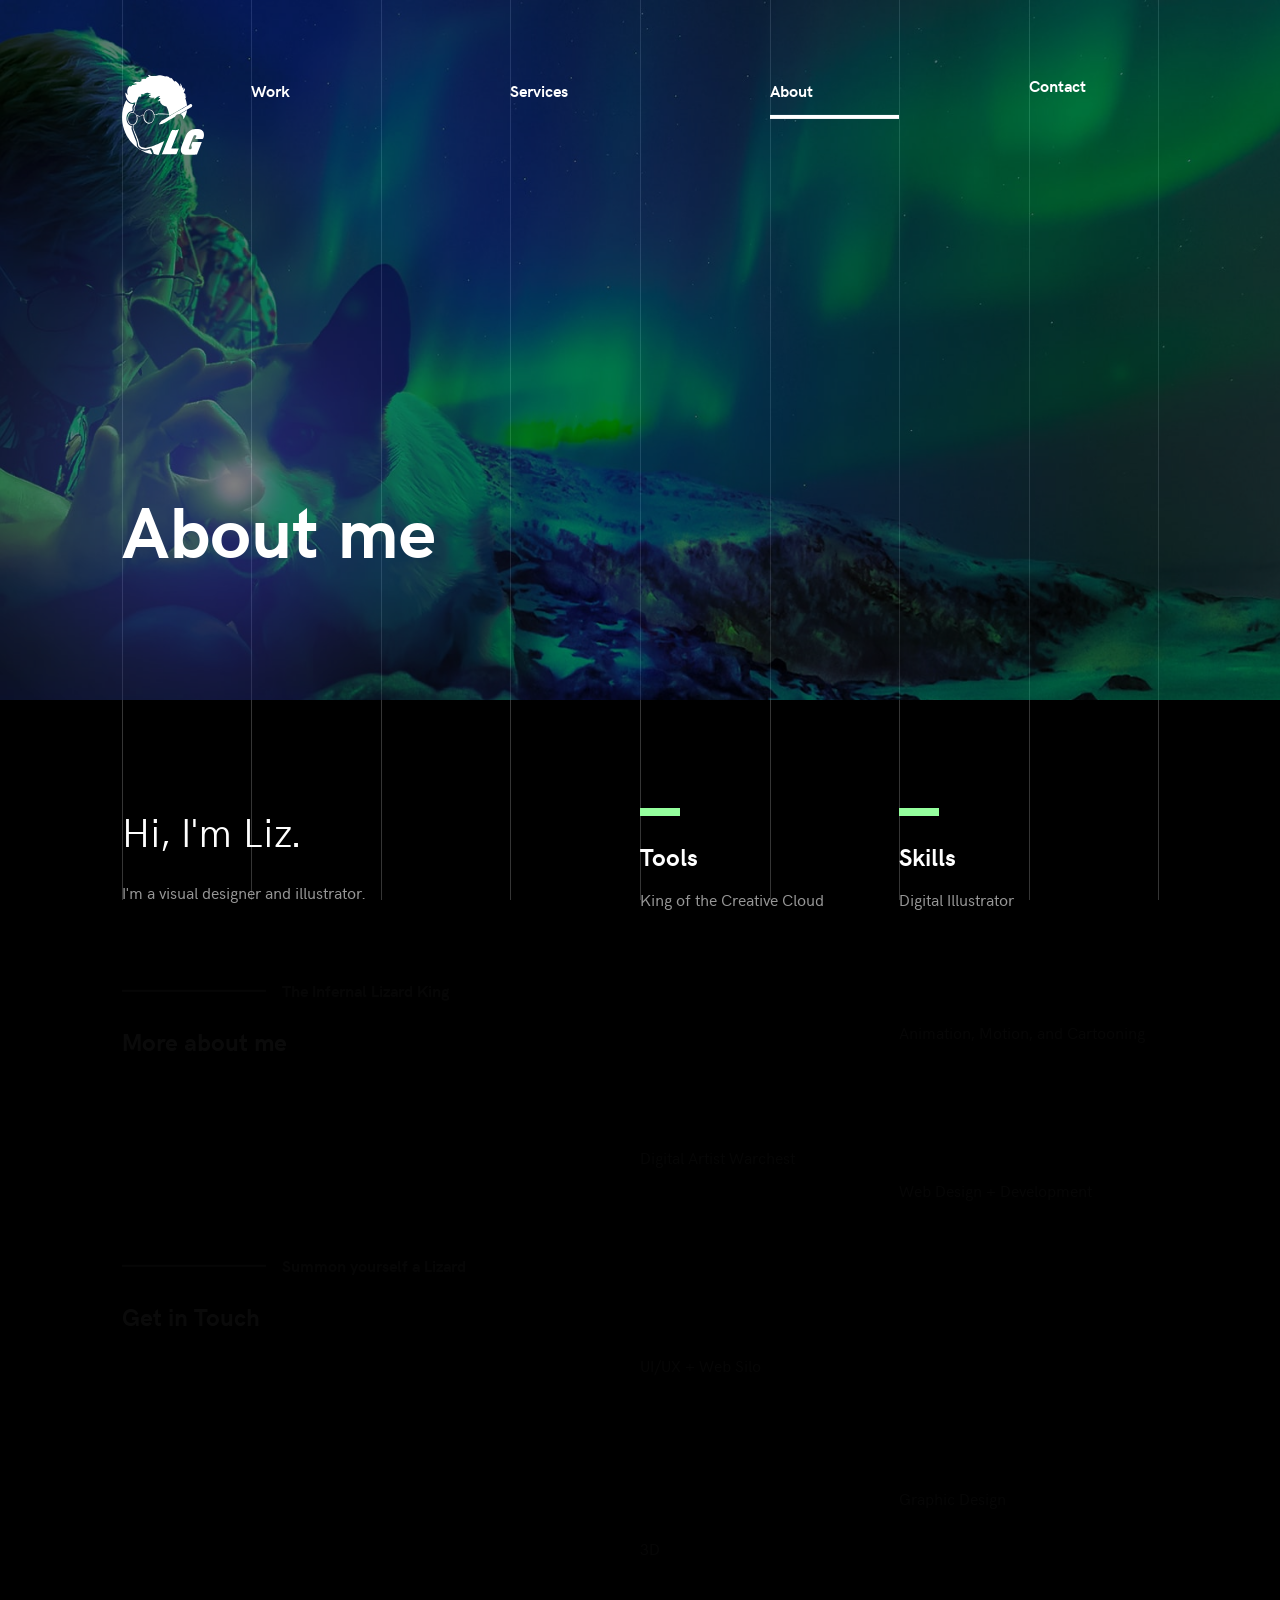
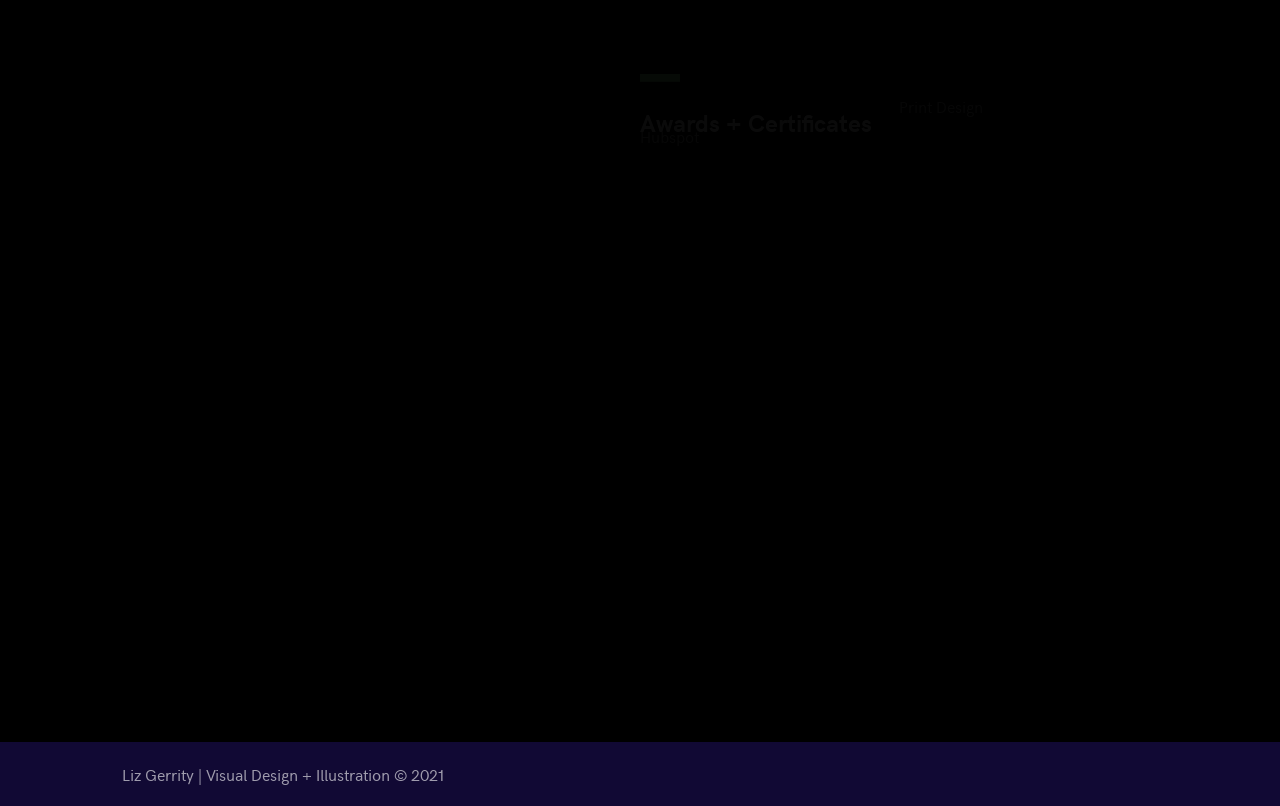
==== commit 1b891b1b: "Update about.html active nav link" ====
--- a/about.html
+++ b/about.html
@@ -38,7 +38,7 @@
             </div>
             <ul class="nav-links">
               <li class="col-1 brand"><a href="index.html"><img alt="lg" src="images/logo.svg" class="logo"></a></li>
-              <li class="col-1 has-dropdown"><a href="index.html" class="active nav-link undefined">Work</a>
+              <li class="col-1 has-dropdown"><a href="index.html" class="nav-link undefined">Work</a>
                 <ul class="dropdown">
                   <li>
                     <h6 class="dropdown-header">CASE STUDIES</h6>
@@ -59,7 +59,7 @@
                 </ul>
               </li>
               <li class="col-1 col-offset-1"><a href="services.html" class="nav-link undefined">Services</a></li>
-              <li class="col-1 col-offset-1"><a href="about.html" class="nav-link undefined">About</a></li>
+              <li class="col-1 col-offset-1"><a href="about.html" class="active nav-link undefined">About</a></li>
               <li class="col-1 col-offset-1"><a href="contact.html" class="nav-link undefined">Contact</a></li>
             </ul>
           </nav>
